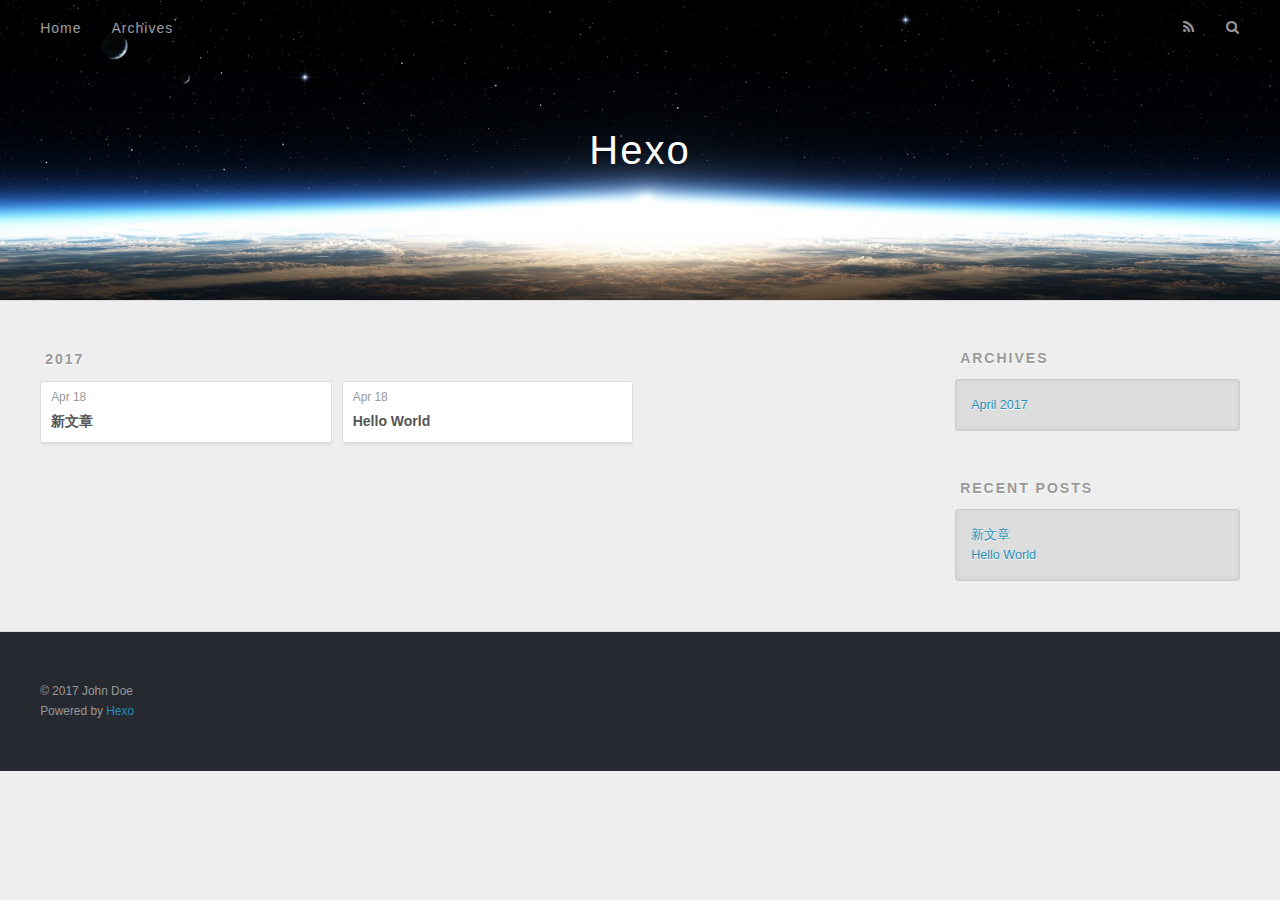
==== archives/index.html @ 1dd382dd "Site updated: 2017-04-18 15:54:52" ====
<!DOCTYPE html>
<html>
<head>
  <meta charset="utf-8">
  
  <title>Archives | Hexo</title>
  <meta name="viewport" content="width=device-width, initial-scale=1, maximum-scale=1">
  <meta property="og:type" content="website">
<meta property="og:title" content="Hexo">
<meta property="og:url" content="http://yoursite.com/archives/index.html">
<meta property="og:site_name" content="Hexo">
<meta name="twitter:card" content="summary">
<meta name="twitter:title" content="Hexo">
  
    <link rel="alternate" href="/atom.xml" title="Hexo" type="application/atom+xml">
  
  
    <link rel="icon" href="/favicon.png">
  
  
    <link href="//fonts.googleapis.com/css?family=Source+Code+Pro" rel="stylesheet" type="text/css">
  
  <link rel="stylesheet" href="/css/style.css">
  

</head>

<body>
  <div id="container">
    <div id="wrap">
      <header id="header">
  <div id="banner"></div>
  <div id="header-outer" class="outer">
    <div id="header-title" class="inner">
      <h1 id="logo-wrap">
        <a href="/" id="logo">Hexo</a>
      </h1>
      
    </div>
    <div id="header-inner" class="inner">
      <nav id="main-nav">
        <a id="main-nav-toggle" class="nav-icon"></a>
        
          <a class="main-nav-link" href="/">Home</a>
        
          <a class="main-nav-link" href="/archives">Archives</a>
        
      </nav>
      <nav id="sub-nav">
        
          <a id="nav-rss-link" class="nav-icon" href="/atom.xml" title="RSS Feed"></a>
        
        <a id="nav-search-btn" class="nav-icon" title="Search"></a>
      </nav>
      <div id="search-form-wrap">
        <form action="//google.com/search" method="get" accept-charset="UTF-8" class="search-form"><input type="search" name="q" class="search-form-input" placeholder="Search"><button type="submit" class="search-form-submit">&#xF002;</button><input type="hidden" name="sitesearch" value="http://yoursite.com"></form>
      </div>
    </div>
  </div>
</header>
      <div class="outer">
        <section id="main">
  
  
    
    
      
      
      <section class="archives-wrap">
        <div class="archive-year-wrap">
          <a href="/archives/2017" class="archive-year">2017</a>
        </div>
        <div class="archives">
    
    <article class="archive-article archive-type-post">
  <div class="archive-article-inner">
    <header class="archive-article-header">
      <a href="/2017/04/18/新文章/" class="archive-article-date">
  <time datetime="2017-04-18T07:47:35.000Z" itemprop="datePublished">Apr 18</time>
</a>
      
  
    <h1 itemprop="name">
      <a class="archive-article-title" href="/2017/04/18/新文章/">新文章</a>
    </h1>
  

    </header>
  </div>
</article>
  
    
    
    <article class="archive-article archive-type-post">
  <div class="archive-article-inner">
    <header class="archive-article-header">
      <a href="/2017/04/18/hello-world/" class="archive-article-date">
  <time datetime="2017-04-18T05:45:03.000Z" itemprop="datePublished">Apr 18</time>
</a>
      
  
    <h1 itemprop="name">
      <a class="archive-article-title" href="/2017/04/18/hello-world/">Hello World</a>
    </h1>
  

    </header>
  </div>
</article>
  
  
    </div></section>
  

</section>
        
          <aside id="sidebar">
  
    

  
    

  
    
  
    
  <div class="widget-wrap">
    <h3 class="widget-title">Archives</h3>
    <div class="widget">
      <ul class="archive-list"><li class="archive-list-item"><a class="archive-list-link" href="/archives/2017/04/">April 2017</a></li></ul>
    </div>
  </div>


  
    
  <div class="widget-wrap">
    <h3 class="widget-title">Recent Posts</h3>
    <div class="widget">
      <ul>
        
          <li>
            <a href="/2017/04/18/新文章/">新文章</a>
          </li>
        
          <li>
            <a href="/2017/04/18/hello-world/">Hello World</a>
          </li>
        
      </ul>
    </div>
  </div>

  
</aside>
        
      </div>
      <footer id="footer">
  
  <div class="outer">
    <div id="footer-info" class="inner">
      &copy; 2017 John Doe<br>
      Powered by <a href="http://hexo.io/" target="_blank">Hexo</a>
    </div>
  </div>
</footer>
    </div>
    <nav id="mobile-nav">
  
    <a href="/" class="mobile-nav-link">Home</a>
  
    <a href="/archives" class="mobile-nav-link">Archives</a>
  
</nav>
    

<script src="//ajax.googleapis.com/ajax/libs/jquery/2.0.3/jquery.min.js"></script>


  <link rel="stylesheet" href="/fancybox/jquery.fancybox.css">
  <script src="/fancybox/jquery.fancybox.pack.js"></script>


<script src="/js/script.js"></script>

  </div>
</body>
</html>
---- css/style.css ----
body {
  width: 100%;
}
body:before,
body:after {
  content: "";
  display: table;
}
body:after {
  clear: both;
}
html,
body,
div,
span,
applet,
object,
iframe,
h1,
h2,
h3,
h4,
h5,
h6,
p,
blockquote,
pre,
a,
abbr,
acronym,
address,
big,
cite,
code,
del,
dfn,
em,
img,
ins,
kbd,
q,
s,
samp,
small,
strike,
strong,
sub,
sup,
tt,
var,
dl,
dt,
dd,
ol,
ul,
li,
fieldset,
form,
label,
legend,
table,
caption,
tbody,
tfoot,
thead,
tr,
th,
td {
  margin: 0;
  padding: 0;
  border: 0;
  outline: 0;
  font-weight: inherit;
  font-style: inherit;
  font-family: inherit;
  font-size: 100%;
  vertical-align: baseline;
}
body {
  line-height: 1;
  color: #000;
  background: #fff;
}
ol,
ul {
  list-style: none;
}
table {
  border-collapse: separate;
  border-spacing: 0;
  vertical-align: middle;
}
caption,
th,
td {
  text-align: left;
  font-weight: normal;
  vertical-align: middle;
}
a img {
  border: none;
}
input,
button {
  margin: 0;
  padding: 0;
}
input::-moz-focus-inner,
button::-moz-focus-inner {
  border: 0;
  padding: 0;
}
@font-face {
  font-family: FontAwesome;
  font-style: normal;
  font-weight: normal;
  src: url("fonts/fontawesome-webfont.eot?v=#4.0.3");
  src: url("fonts/fontawesome-webfont.eot?#iefix&v=#4.0.3") format("embedded-opentype"), url("fonts/fontawesome-webfont.woff?v=#4.0.3") format("woff"), url("fonts/fontawesome-webfont.ttf?v=#4.0.3") format("truetype"), url("fonts/fontawesome-webfont.svg#fontawesomeregular?v=#4.0.3") format("svg");
}
html,
body,
#container {
  height: 100%;
}
body {
  background: #eee;
  font: 14px "Helvetica Neue", Helvetica, Arial, sans-serif;
  -webkit-text-size-adjust: 100%;
}
.outer {
  max-width: 1220px;
  margin: 0 auto;
  padding: 0 20px;
}
.outer:before,
.outer:after {
  content: "";
  display: table;
}
.outer:after {
  clear: both;
}
.inner {
  display: inline;
  float: left;
  width: 98.33333333333333%;
  margin: 0 0.833333333333333%;
}
.left,
.alignleft {
  float: left;
}
.right,
.alignright {
  float: right;
}
.clear {
  clear: both;
}
#container {
  position: relative;
}
.mobile-nav-on {
  overflow: hidden;
}
#wrap {
  height: 100%;
  width: 100%;
  position: absolute;
  top: 0;
  left: 0;
  -webkit-transition: 0.2s ease-out;
  -moz-transition: 0.2s ease-out;
  -ms-transition: 0.2s ease-out;
  transition: 0.2s ease-out;
  z-index: 1;
  background: #eee;
}
.mobile-nav-on #wrap {
  left: 280px;
}
@media screen and (min-width: 768px) {
  #main {
    display: inline;
    float: left;
    width: 73.33333333333333%;
    margin: 0 0.833333333333333%;
  }
}
.article-date,
.article-category-link,
.archive-year,
.widget-title {
  text-decoration: none;
  text-transform: uppercase;
  letter-spacing: 2px;
  color: #999;
  margin-bottom: 1em;
  margin-left: 5px;
  line-height: 1em;
  text-shadow: 0 1px #fff;
  font-weight: bold;
}
.article-inner,
.archive-article-inner {
  background: #fff;
  -webkit-box-shadow: 1px 2px 3px #ddd;
  box-shadow: 1px 2px 3px #ddd;
  border: 1px solid #ddd;
  border-radius: 3px;
}
.article-entry h1,
.widget h1 {
  font-size: 2em;
}
.article-entry h2,
.widget h2 {
  font-size: 1.5em;
}
.article-entry h3,
.widget h3 {
  font-size: 1.3em;
}
.article-entry h4,
.widget h4 {
  font-size: 1.2em;
}
.article-entry h5,
.widget h5 {
  font-size: 1em;
}
.article-entry h6,
.widget h6 {
  font-size: 1em;
  color: #999;
}
.article-entry hr,
.widget hr {
  border: 1px dashed #ddd;
}
.article-entry strong,
.widget strong {
  font-weight: bold;
}
.article-entry em,
.widget em,
.article-entry cite,
.widget cite {
  font-style: italic;
}
.article-entry sup,
.widget sup,
.article-entry sub,
.widget sub {
  font-size: 0.75em;
  line-height: 0;
  position: relative;
  vertical-align: baseline;
}
.article-entry sup,
.widget sup {
  top: -0.5em;
}
.article-entry sub,
.widget sub {
  bottom: -0.2em;
}
.article-entry small,
.widget small {
  font-size: 0.85em;
}
.article-entry acronym,
.widget acronym,
.article-entry abbr,
.widget abbr {
  border-bottom: 1px dotted;
}
.article-entry ul,
.widget ul,
.article-entry ol,
.widget ol,
.article-entry dl,
.widget dl {
  margin: 0 20px;
  line-height: 1.6em;
}
.article-entry ul ul,
.widget ul ul,
.article-entry ol ul,
.widget ol ul,
.article-entry ul ol,
.widget ul ol,
.article-entry ol ol,
.widget ol ol {
  margin-top: 0;
  margin-bottom: 0;
}
.article-entry ul,
.widget ul {
  list-style: disc;
}
.article-entry ol,
.widget ol {
  list-style: decimal;
}
.article-entry dt,
.widget dt {
  font-weight: bold;
}
#header {
  height: 300px;
  position: relative;
  border-bottom: 1px solid #ddd;
}
#header:before,
#header:after {
  content: "";
  position: absolute;
  left: 0;
  right: 0;
  height: 40px;
}
#header:before {
  top: 0;
  background: -webkit-linear-gradient(rgba(0,0,0,0.2), transparent);
  background: -moz-linear-gradient(rgba(0,0,0,0.2), transparent);
  background: -ms-linear-gradient(rgba(0,0,0,0.2), transparent);
  background: linear-gradient(rgba(0,0,0,0.2), transparent);
}
#header:after {
  bottom: 0;
  background: -webkit-linear-gradient(transparent, rgba(0,0,0,0.2));
  background: -moz-linear-gradient(transparent, rgba(0,0,0,0.2));
  background: -ms-linear-gradient(transparent, rgba(0,0,0,0.2));
  background: linear-gradient(transparent, rgba(0,0,0,0.2));
}
#header-outer {
  height: 100%;
  position: relative;
}
#header-inner {
  position: relative;
  overflow: hidden;
}
#banner {
  position: absolute;
  top: 0;
  left: 0;
  width: 100%;
  height: 100%;
  background: url("images/banner.jpg") center #000;
  -webkit-background-size: cover;
  -moz-background-size: cover;
  background-size: cover;
  z-index: -1;
}
#header-title {
  text-align: center;
  height: 40px;
  position: absolute;
  top: 50%;
  left: 0;
  margin-top: -20px;
}
#logo,
#subtitle {
  text-decoration: none;
  color: #fff;
  font-weight: 300;
  text-shadow: 0 1px 4px rgba(0,0,0,0.3);
}
#logo {
  font-size: 40px;
  line-height: 40px;
  letter-spacing: 2px;
}
#subtitle {
  font-size: 16px;
  line-height: 16px;
  letter-spacing: 1px;
}
#subtitle-wrap {
  margin-top: 16px;
}
#main-nav {
  float: left;
  margin-left: -15px;
}
.nav-icon,
.main-nav-link {
  float: left;
  color: #fff;
  opacity: 0.6;
  text-decoration: none;
  text-shadow: 0 1px rgba(0,0,0,0.2);
  -webkit-transition: opacity 0.2s;
  -moz-transition: opacity 0.2s;
  -ms-transition: opacity 0.2s;
  transition: opacity 0.2s;
  display: block;
  padding: 20px 15px;
}
.nav-icon:hover,
.main-nav-link:hover {
  opacity: 1;
}
.nav-icon {
  font-family: FontAwesome;
  text-align: center;
  font-size: 14px;
  width: 14px;
  height: 14px;
  padding: 20px 15px;
  position: relative;
  cursor: pointer;
}
.main-nav-link {
  font-weight: 300;
  letter-spacing: 1px;
}
@media screen and (max-width: 479px) {
  .main-nav-link {
    display: none;
  }
}
#main-nav-toggle {
  display: none;
}
#main-nav-toggle:before {
  content: "\f0c9";
}
@media screen and (max-width: 479px) {
  #main-nav-toggle {
    display: block;
  }
}
#sub-nav {
  float: right;
  margin-right: -15px;
}
#nav-rss-link:before {
  content: "\f09e";
}
#nav-search-btn:before {
  content: "\f002";
}
#search-form-wrap {
  position: absolute;
  top: 15px;
  width: 150px;
  height: 30px;
  right: -150px;
  opacity: 0;
  -webkit-transition: 0.2s ease-out;
  -moz-transition: 0.2s ease-out;
  -ms-transition: 0.2s ease-out;
  transition: 0.2s ease-out;
}
#search-form-wrap.on {
  opacity: 1;
  right: 0;
}
@media screen and (max-width: 479px) {
  #search-form-wrap {
    width: 100%;
    right: -100%;
  }
}
.search-form {
  position: absolute;
  top: 0;
  left: 0;
  right: 0;
  background: #fff;
  padding: 5px 15px;
  border-radius: 15px;
  -webkit-box-shadow: 0 0 10px rgba(0,0,0,0.3);
  box-shadow: 0 0 10px rgba(0,0,0,0.3);
}
.search-form-input {
  border: none;
  background: none;
  color: #555;
  width: 100%;
  font: 13px "Helvetica Neue", Helvetica, Arial, sans-serif;
  outline: none;
}
.search-form-input::-webkit-search-results-decoration,
.search-form-input::-webkit-search-cancel-button {
  -webkit-appearance: none;
}
.search-form-submit {
  position: absolute;
  top: 50%;
  right: 10px;
  margin-top: -7px;
  font: 13px FontAwesome;
  border: none;
  background: none;
  color: #bbb;
  cursor: pointer;
}
.search-form-submit:hover,
.search-form-submit:focus {
  color: #777;
}
.article {
  margin: 50px 0;
}
.article-inner {
  overflow: hidden;
}
.article-meta:before,
.article-meta:after {
  content: "";
  display: table;
}
.article-meta:after {
  clear: both;
}
.article-date {
  float: left;
}
.article-category {
  float: left;
  line-height: 1em;
  color: #ccc;
  text-shadow: 0 1px #fff;
  margin-left: 8px;
}
.article-category:before {
  content: "\2022";
}
.article-category-link {
  margin: 0 12px 1em;
}
.article-header {
  padding: 20px 20px 0;
}
.article-title {
  text-decoration: none;
  font-size: 2em;
  font-weight: bold;
  color: #555;
  line-height: 1.1em;
  -webkit-transition: color 0.2s;
  -moz-transition: color 0.2s;
  -ms-transition: color 0.2s;
  transition: color 0.2s;
}
a.article-title:hover {
  color: #258fb8;
}
.article-entry {
  color: #555;
  padding: 0 20px;
}
.article-entry:before,
.article-entry:after {
  content: "";
  display: table;
}
.article-entry:after {
  clear: both;
}
.article-entry p,
.article-entry table {
  line-height: 1.6em;
  margin: 1.6em 0;
}
.article-entry h1,
.article-entry h2,
.article-entry h3,
.article-entry h4,
.article-entry h5,
.article-entry h6 {
  font-weight: bold;
}
.article-entry h1,
.article-entry h2,
.article-entry h3,
.article-entry h4,
.article-entry h5,
.article-entry h6 {
  line-height: 1.1em;
  margin: 1.1em 0;
}
.article-entry a {
  color: #258fb8;
  text-decoration: none;
}
.article-entry a:hover {
  text-decoration: underline;
}
.article-entry ul,
.article-entry ol,
.article-entry dl {
  margin-top: 1.6em;
  margin-bottom: 1.6em;
}
.article-entry img,
.article-entry video {
  max-width: 100%;
  height: auto;
  display: block;
  margin: auto;
}
.article-entry iframe {
  border: none;
}
.article-entry table {
  width: 100%;
  border-collapse: collapse;
  border-spacing: 0;
}
.article-entry th {
  font-weight: bold;
  border-bottom: 3px solid #ddd;
  padding-bottom: 0.5em;
}
.article-entry td {
  border-bottom: 1px solid #ddd;
  padding: 10px 0;
}
.article-entry blockquote {
  font-family: Georgia, "Times New Roman", serif;
  font-size: 1.4em;
  margin: 1.6em 20px;
  text-align: center;
}
.article-entry blockquote footer {
  font-size: 14px;
  margin: 1.6em 0;
  font-family: "Helvetica Neue", Helvetica, Arial, sans-serif;
}
.article-entry blockquote footer cite:before {
  content: "—";
  padding: 0 0.5em;
}
.article-entry .pullquote {
  text-align: left;
  width: 45%;
  margin: 0;
}
.article-entry .pullquote.left {
  margin-left: 0.5em;
  margin-right: 1em;
}
.article-entry .pullquote.right {
  margin-right: 0.5em;
  margin-left: 1em;
}
.article-entry .caption {
  color: #999;
  display: block;
  font-size: 0.9em;
  margin-top: 0.5em;
  position: relative;
  text-align: center;
}
.article-entry .video-container {
  position: relative;
  padding-top: 56.25%;
  height: 0;
  overflow: hidden;
}
.article-entry .video-container iframe,
.article-entry .video-container object,
.article-entry .video-container embed {
  position: absolute;
  top: 0;
  left: 0;
  width: 100%;
  height: 100%;
  margin-top: 0;
}
.article-more-link a {
  display: inline-block;
  line-height: 1em;
  padding: 6px 15px;
  border-radius: 15px;
  background: #eee;
  color: #999;
  text-shadow: 0 1px #fff;
  text-decoration: none;
}
.article-more-link a:hover {
  background: #258fb8;
  color: #fff;
  text-decoration: none;
  text-shadow: 0 1px #1e7293;
}
.article-footer {
  font-size: 0.85em;
  line-height: 1.6em;
  border-top: 1px solid #ddd;
  padding-top: 1.6em;
  margin: 0 20px 20px;
}
.article-footer:before,
.article-footer:after {
  content: "";
  display: table;
}
.article-footer:after {
  clear: both;
}
.article-footer a {
  color: #999;
  text-decoration: none;
}
.article-footer a:hover {
  color: #555;
}
.article-tag-list-item {
  float: left;
  margin-right: 10px;
}
.article-tag-list-link:before {
  content: "#";
}
.article-comment-link {
  float: right;
}
.article-comment-link:before {
  content: "\f075";
  font-family: FontAwesome;
  padding-right: 8px;
}
.article-share-link {
  cursor: pointer;
  float: right;
  margin-left: 20px;
}
.article-share-link:before {
  content: "\f064";
  font-family: FontAwesome;
  padding-right: 6px;
}
#article-nav {
  position: relative;
}
#article-nav:before,
#article-nav:after {
  content: "";
  display: table;
}
#article-nav:after {
  clear: both;
}
@media screen and (min-width: 768px) {
  #article-nav {
    margin: 50px 0;
  }
  #article-nav:before {
    width: 8px;
    height: 8px;
    position: absolute;
    top: 50%;
    left: 50%;
    margin-top: -4px;
    margin-left: -4px;
    content: "";
    border-radius: 50%;
    background: #ddd;
    -webkit-box-shadow: 0 1px 2px #fff;
    box-shadow: 0 1px 2px #fff;
  }
}
.article-nav-link-wrap {
  text-decoration: none;
  text-shadow: 0 1px #fff;
  color: #999;
  -webkit-box-sizing: border-box;
  -moz-box-sizing: border-box;
  box-sizing: border-box;
  margin-top: 50px;
  text-align: center;
  display: block;
}
.article-nav-link-wrap:hover {
  color: #555;
}
@media screen and (min-width: 768px) {
  .article-nav-link-wrap {
    width: 50%;
    margin-top: 0;
  }
}
@media screen and (min-width: 768px) {
  #article-nav-newer {
    float: left;
    text-align: right;
    padding-right: 20px;
  }
}
@media screen and (min-width: 768px) {
  #article-nav-older {
    float: right;
    text-align: left;
    padding-left: 20px;
  }
}
.article-nav-caption {
  text-transform: uppercase;
  letter-spacing: 2px;
  color: #ddd;
  line-height: 1em;
  font-weight: bold;
}
#article-nav-newer .article-nav-caption {
  margin-right: -2px;
}
.article-nav-title {
  font-size: 0.85em;
  line-height: 1.6em;
  margin-top: 0.5em;
}
.article-share-box {
  position: absolute;
  display: none;
  background: #fff;
  -webkit-box-shadow: 1px 2px 10px rgba(0,0,0,0.2);
  box-shadow: 1px 2px 10px rgba(0,0,0,0.2);
  border-radius: 3px;
  margin-left: -145px;
  overflow: hidden;
  z-index: 1;
}
.article-share-box.on {
  display: block;
}
.article-share-input {
  width: 100%;
  background: none;
  -webkit-box-sizing: border-box;
  -moz-box-sizing: border-box;
  box-sizing: border-box;
  font: 14px "Helvetica Neue", Helvetica, Arial, sans-serif;
  padding: 0 15px;
  color: #555;
  outline: none;
  border: 1px solid #ddd;
  border-radius: 3px 3px 0 0;
  height: 36px;
  line-height: 36px;
}
.article-share-links {
  background: #eee;
}
.article-share-links:before,
.article-share-links:after {
  content: "";
  display: table;
}
.article-share-links:after {
  clear: both;
}
.article-share-twitter,
.article-share-facebook,
.article-share-pinterest,
.article-share-google {
  width: 50px;
  height: 36px;
  display: block;
  float: left;
  position: relative;
  color: #999;
  text-shadow: 0 1px #fff;
}
.article-share-twitter:before,
.article-share-facebook:before,
.article-share-pinterest:before,
.article-share-google:before {
  font-size: 20px;
  font-family: FontAwesome;
  width: 20px;
  height: 20px;
  position: absolute;
  top: 50%;
  left: 50%;
  margin-top: -10px;
  margin-left: -10px;
  text-align: center;
}
.article-share-twitter:hover,
.article-share-facebook:hover,
.article-share-pinterest:hover,
.article-share-google:hover {
  color: #fff;
}
.article-share-twitter:before {
  content: "\f099";
}
.article-share-twitter:hover {
  background: #00aced;
  text-shadow: 0 1px #008abe;
}
.article-share-facebook:before {
  content: "\f09a";
}
.article-share-facebook:hover {
  background: #3b5998;
  text-shadow: 0 1px #2f477a;
}
.article-share-pinterest:before {
  content: "\f0d2";
}
.article-share-pinterest:hover {
  background: #cb2027;
  text-shadow: 0 1px #a21a1f;
}
.article-share-google:before {
  content: "\f0d5";
}
.article-share-google:hover {
  background: #dd4b39;
  text-shadow: 0 1px #be3221;
}
.article-gallery {
  background: #000;
  position: relative;
}
.article-gallery-photos {
  position: relative;
  overflow: hidden;
}
.article-gallery-img {
  display: none;
  max-width: 100%;
}
.article-gallery-img:first-child {
  display: block;
}
.article-gallery-img.loaded {
  position: absolute;
  display: block;
}
.article-gallery-img img {
  display: block;
  max-width: 100%;
  margin: 0 auto;
}
#comments {
  background: #fff;
  -webkit-box-shadow: 1px 2px 3px #ddd;
  box-shadow: 1px 2px 3px #ddd;
  padding: 20px;
  border: 1px solid #ddd;
  border-radius: 3px;
  margin: 50px 0;
}
#comments a {
  color: #258fb8;
}
.archives-wrap {
  margin: 50px 0;
}
.archives:before,
.archives:after {
  content: "";
  display: table;
}
.archives:after {
  clear: both;
}
.archive-year-wrap {
  margin-bottom: 1em;
}
.archives {
  -webkit-column-gap: 10px;
  -moz-column-gap: 10px;
  column-gap: 10px;
}
@media screen and (min-width: 480px) and (max-width: 767px) {
  .archives {
    -webkit-column-count: 2;
    -moz-column-count: 2;
    column-count: 2;
  }
}
@media screen and (min-width: 768px) {
  .archives {
    -webkit-column-count: 3;
    -moz-column-count: 3;
    column-count: 3;
  }
}
.archive-article {
  -webkit-column-break-inside: avoid;
  page-break-inside: avoid;
  overflow: hidden;
  break-inside: avoid-column;
}
.archive-article-inner {
  padding: 10px;
  margin-bottom: 15px;
}
.archive-article-title {
  text-decoration: none;
  font-weight: bold;
  color: #555;
  -webkit-transition: color 0.2s;
  -moz-transition: color 0.2s;
  -ms-transition: color 0.2s;
  transition: color 0.2s;
  line-height: 1.6em;
}
.archive-article-title:hover {
  color: #258fb8;
}
.archive-article-footer {
  margin-top: 1em;
}
.archive-article-date {
  color: #999;
  text-decoration: none;
  font-size: 0.85em;
  line-height: 1em;
  margin-bottom: 0.5em;
  display: block;
}
#page-nav {
  margin: 50px auto;
  background: #fff;
  -webkit-box-shadow: 1px 2px 3px #ddd;
  box-shadow: 1px 2px 3px #ddd;
  border: 1px solid #ddd;
  border-radius: 3px;
  text-align: center;
  color: #999;
  overflow: hidden;
}
#page-nav:before,
#page-nav:after {
  content: "";
  display: table;
}
#page-nav:after {
  clear: both;
}
#page-nav a,
#page-nav span {
  padding: 10px 20px;
  line-height: 1;
  height: 2ex;
}
#page-nav a {
  color: #999;
  text-decoration: none;
}
#page-nav a:hover {
  background: #999;
  color: #fff;
}
#page-nav .prev {
  float: left;
}
#page-nav .next {
  float: right;
}
#page-nav .page-number {
  display: inline-block;
}
@media screen and (max-width: 479px) {
  #page-nav .page-number {
    display: none;
  }
}
#page-nav .current {
  color: #555;
  font-weight: bold;
}
#page-nav .space {
  color: #ddd;
}
#footer {
  background: #262a30;
  padding: 50px 0;
  border-top: 1px solid #ddd;
  color: #999;
}
#footer a {
  color: #258fb8;
  text-decoration: none;
}
#footer a:hover {
  text-decoration: underline;
}
#footer-info {
  line-height: 1.6em;
  font-size: 0.85em;
}
.article-entry pre,
.article-entry .highlight {
  background: #2d2d2d;
  margin: 0 -20px;
  padding: 15px 20px;
  border-style: solid;
  border-color: #ddd;
  border-width: 1px 0;
  overflow: auto;
  color: #ccc;
  line-height: 22.400000000000002px;
}
.article-entry .highlight .gutter pre,
.article-entry .gist .gist-file .gist-data .line-numbers {
  color: #666;
  font-size: 0.85em;
}
.article-entry pre,
.article-entry code {
  font-family: "Source Code Pro", Consolas, Monaco, Menlo, Consolas, monospace;
}
.article-entry code {
  background: #eee;
  text-shadow: 0 1px #fff;
  padding: 0 0.3em;
}
.article-entry pre code {
  background: none;
  text-shadow: none;
  padding: 0;
}
.article-entry .highlight pre {
  border: none;
  margin: 0;
  padding: 0;
}
.article-entry .highlight table {
  margin: 0;
  width: auto;
}
.article-entry .highlight td {
  border: none;
  padding: 0;
}
.article-entry .highlight figcaption {
  font-size: 0.85em;
  color: #999;
  line-height: 1em;
  margin-bottom: 1em;
}
.article-entry .highlight figcaption:before,
.article-entry .highlight figcaption:after {
  content: "";
  display: table;
}
.article-entry .highlight figcaption:after {
  clear: both;
}
.article-entry .highlight figcaption a {
  float: right;
}
.article-entry .highlight .gutter pre {
  text-align: right;
  padding-right: 20px;
}
.article-entry .highlight .line {
  height: 22.400000000000002px;
}
.article-entry .highlight .line.marked {
  background: #515151;
}
.article-entry .gist {
  margin: 0 -20px;
  border-style: solid;
  border-color: #ddd;
  border-width: 1px 0;
  background: #2d2d2d;
  padding: 15px 20px 15px 0;
}
.article-entry .gist .gist-file {
  border: none;
  font-family: "Source Code Pro", Consolas, Monaco, Menlo, Consolas, monospace;
  margin: 0;
}
.article-entry .gist .gist-file .gist-data {
  background: none;
  border: none;
}
.article-entry .gist .gist-file .gist-data .line-numbers {
  background: none;
  border: none;
  padding: 0 20px 0 0;
}
.article-entry .gist .gist-file .gist-data .line-data {
  padding: 0 !important;
}
.article-entry .gist .gist-file .highlight {
  margin: 0;
  padding: 0;
  border: none;
}
.article-entry .gist .gist-file .gist-meta {
  background: #2d2d2d;
  color: #999;
  font: 0.85em "Helvetica Neue", Helvetica, Arial, sans-serif;
  text-shadow: 0 0;
  padding: 0;
  margin-top: 1em;
  margin-left: 20px;
}
.article-entry .gist .gist-file .gist-meta a {
  color: #258fb8;
  font-weight: normal;
}
.article-entry .gist .gist-file .gist-meta a:hover {
  text-decoration: underline;
}
pre .comment,
pre .title {
  color: #999;
}
pre .variable,
pre .attribute,
pre .tag,
pre .regexp,
pre .ruby .constant,
pre .xml .tag .title,
pre .xml .pi,
pre .xml .doctype,
pre .html .doctype,
pre .css .id,
pre .css .class,
pre .css .pseudo {
  color: #f2777a;
}
pre .number,
pre .preprocessor,
pre .built_in,
pre .literal,
pre .params,
pre .constant {
  color: #f99157;
}
pre .class,
pre .ruby .class .title,
pre .css .rules .attribute {
  color: #9c9;
}
pre .string,
pre .value,
pre .inheritance,
pre .header,
pre .ruby .symbol,
pre .xml .cdata {
  color: #9c9;
}
pre .css .hexcolor {
  color: #6cc;
}
pre .function,
pre .python .decorator,
pre .python .title,
pre .ruby .function .title,
pre .ruby .title .keyword,
pre .perl .sub,
pre .javascript .title,
pre .coffeescript .title {
  color: #69c;
}
pre .keyword,
pre .javascript .function {
  color: #c9c;
}
@media screen and (max-width: 479px) {
  #mobile-nav {
    position: absolute;
    top: 0;
    left: 0;
    width: 280px;
    height: 100%;
    background: #191919;
    border-right: 1px solid #fff;
  }
}
@media screen and (max-width: 479px) {
  .mobile-nav-link {
    display: block;
    color: #999;
    text-decoration: none;
    padding: 15px 20px;
    font-weight: bold;
  }
  .mobile-nav-link:hover {
    color: #fff;
  }
}
@media screen and (min-width: 768px) {
  #sidebar {
    display: inline;
    float: left;
    width: 23.333333333333332%;
    margin: 0 0.833333333333333%;
  }
}
.widget-wrap {
  margin: 50px 0;
}
.widget {
  color: #777;
  text-shadow: 0 1px #fff;
  background: #ddd;
  -webkit-box-shadow: 0 -1px 4px #ccc inset;
  box-shadow: 0 -1px 4px #ccc inset;
  border: 1px solid #ccc;
  padding: 15px;
  border-radius: 3px;
}
.widget a {
  color: #258fb8;
  text-decoration: none;
}
.widget a:hover {
  text-decoration: underline;
}
.widget ul ul,
.widget ol ul,
.widget dl ul,
.widget ul ol,
.widget ol ol,
.widget dl ol,
.widget ul dl,
.widget ol dl,
.widget dl dl {
  margin-left: 15px;
  list-style: disc;
}
.widget {
  line-height: 1.6em;
  word-wrap: break-word;
  font-size: 0.9em;
}
.widget ul,
.widget ol {
  list-style: none;
  margin: 0;
}
.widget ul ul,
.widget ol ul,
.widget ul ol,
.widget ol ol {
  margin: 0 20px;
}
.widget ul ul,
.widget ol ul {
  list-style: disc;
}
.widget ul ol,
.widget ol ol {
  list-style: decimal;
}
.category-list-count,
.tag-list-count,
.archive-list-count {
  padding-left: 5px;
  color: #999;
  font-size: 0.85em;
}
.category-list-count:before,
.tag-list-count:before,
.archive-list-count:before {
  content: "(";
}
.category-list-count:after,
.tag-list-count:after,
.archive-list-count:after {
  content: ")";
}
.tagcloud a {
  margin-right: 5px;
  display: inline-block;
}
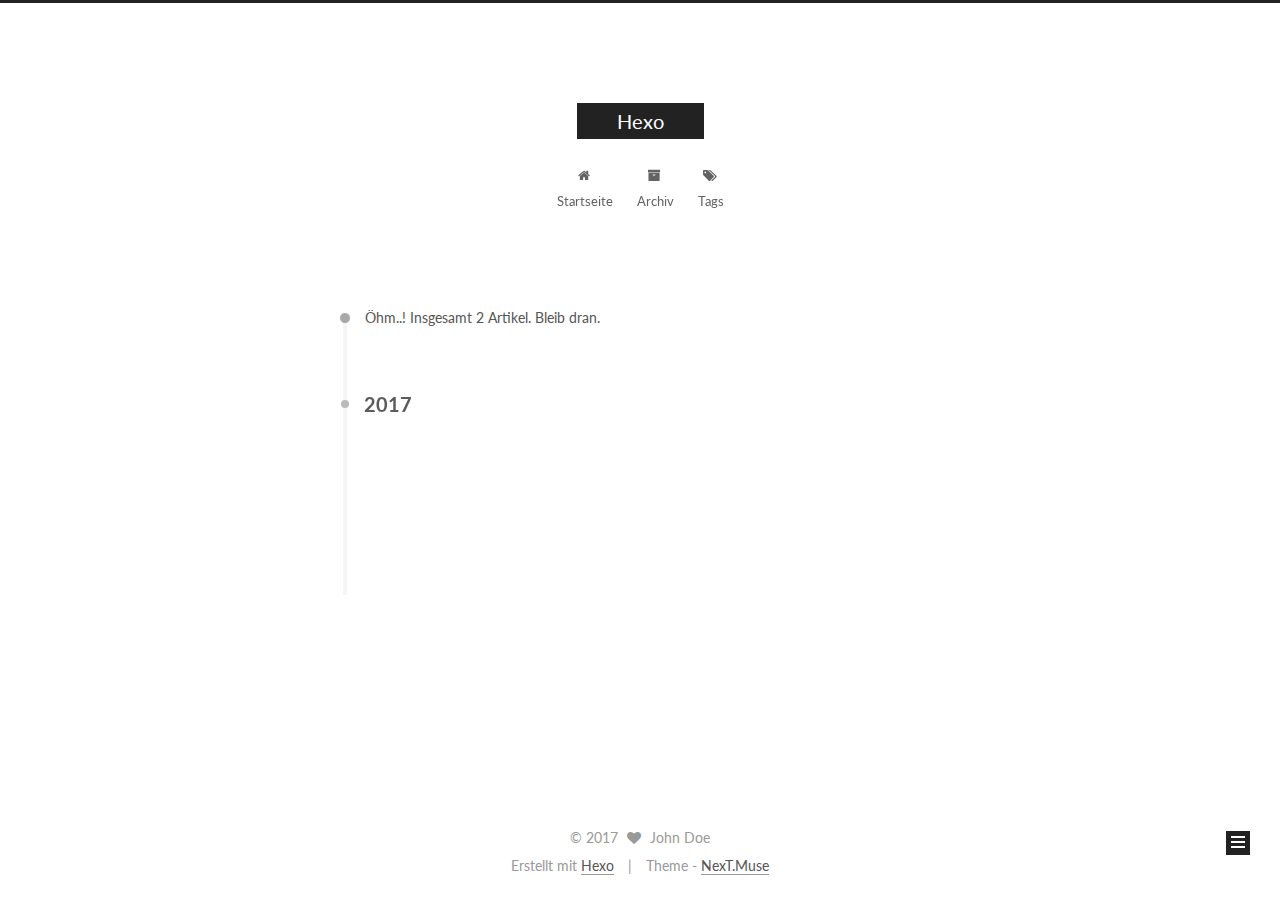
==== commit 6fa5fb8a: "Site updated: 2017-04-18 16:05:25" ====
--- a/archives/index.html
+++ b/archives/index.html
@@ -1,189 +1,579 @@
-<!DOCTYPE html>
-<html>
+<!doctype html>
+
+
+
+  
+
+
+<html class="theme-next muse use-motion" lang="">
 <head>
-  <meta charset="utf-8">
-  
-  <title>Archives | Hexo</title>
-  <meta name="viewport" content="width=device-width, initial-scale=1, maximum-scale=1">
-  <meta property="og:type" content="website">
+  <meta charset="UTF-8"/>
+<meta http-equiv="X-UA-Compatible" content="IE=edge" />
+<meta name="viewport" content="width=device-width, initial-scale=1, maximum-scale=1"/>
+
+
+
+<meta http-equiv="Cache-Control" content="no-transform" />
+<meta http-equiv="Cache-Control" content="no-siteapp" />
+
+
+
+
+
+
+
+
+
+
+
+
+
+
+
+  
+  
+  <link href="/lib/fancybox/source/jquery.fancybox.css?v=2.1.5" rel="stylesheet" type="text/css" />
+
+
+
+
+  
+  
+  
+  
+
+  
+    
+    
+  
+
+  
+
+  
+
+  
+
+  
+
+  
+    
+    
+    <link href="//fonts.googleapis.com/css?family=Lato:300,300italic,400,400italic,700,700italic&subset=latin,latin-ext" rel="stylesheet" type="text/css">
+  
+
+
+
+
+
+
+<link href="/lib/font-awesome/css/font-awesome.min.css?v=4.6.2" rel="stylesheet" type="text/css" />
+
+<link href="/css/main.css?v=5.1.0" rel="stylesheet" type="text/css" />
+
+
+  <meta name="keywords" content="Hexo, NexT" />
+
+
+
+
+
+
+
+
+  <link rel="shortcut icon" type="image/x-icon" href="/favicon.ico?v=5.1.0" />
+
+
+
+
+
+
+<meta property="og:type" content="website">
 <meta property="og:title" content="Hexo">
 <meta property="og:url" content="http://yoursite.com/archives/index.html">
 <meta property="og:site_name" content="Hexo">
 <meta name="twitter:card" content="summary">
 <meta name="twitter:title" content="Hexo">
-  
-    <link rel="alternate" href="/atom.xml" title="Hexo" type="application/atom+xml">
-  
-  
-    <link rel="icon" href="/favicon.png">
-  
-  
-    <link href="//fonts.googleapis.com/css?family=Source+Code+Pro" rel="stylesheet" type="text/css">
-  
-  <link rel="stylesheet" href="/css/style.css">
-  
-
+
+
+
+<script type="text/javascript" id="hexo.configurations">
+  var NexT = window.NexT || {};
+  var CONFIG = {
+    root: '/',
+    scheme: 'Muse',
+    sidebar: {"position":"left","display":"post","offset":12,"offset_float":0,"b2t":false,"scrollpercent":false},
+    fancybox: true,
+    motion: true,
+    duoshuo: {
+      userId: '0',
+      author: 'Author'
+    },
+    algolia: {
+      applicationID: '',
+      apiKey: '',
+      indexName: '',
+      hits: {"per_page":10},
+      labels: {"input_placeholder":"Search for Posts","hits_empty":"We didn't find any results for the search: ${query}","hits_stats":"${hits} results found in ${time} ms"}
+    }
+  };
+</script>
+
+
+
+  <link rel="canonical" href="http://yoursite.com/archives/"/>
+
+
+
+
+
+  <title> Archiv | Hexo </title>
 </head>
 
-<body>
-  <div id="container">
-    <div id="wrap">
-      <header id="header">
-  <div id="banner"></div>
-  <div id="header-outer" class="outer">
-    <div id="header-title" class="inner">
-      <h1 id="logo-wrap">
-        <a href="/" id="logo">Hexo</a>
+<body itemscope itemtype="http://schema.org/WebPage" lang="">
+
+  
+
+
+
+
+
+
+
+
+
+
+
+
+
+
+  
+  
+    
+  
+
+  <div class="container sidebar-position-left  page-archive  ">
+    <div class="headband"></div>
+
+    <header id="header" class="header" itemscope itemtype="http://schema.org/WPHeader">
+      <div class="header-inner"><div class="site-brand-wrapper">
+  <div class="site-meta ">
+    
+
+    <div class="custom-logo-site-title">
+      <a href="/"  class="brand" rel="start">
+        <span class="logo-line-before"><i></i></span>
+        <span class="site-title">Hexo</span>
+        <span class="logo-line-after"><i></i></span>
+      </a>
+    </div>
+      
+        <p class="site-subtitle"></p>
+      
+  </div>
+
+  <div class="site-nav-toggle">
+    <button>
+      <span class="btn-bar"></span>
+      <span class="btn-bar"></span>
+      <span class="btn-bar"></span>
+    </button>
+  </div>
+</div>
+
+<nav class="site-nav">
+  
+
+  
+    <ul id="menu" class="menu">
+      
+        
+        <li class="menu-item menu-item-home">
+          <a href="/" rel="section">
+            
+              <i class="menu-item-icon fa fa-fw fa-home"></i> <br />
+            
+            Startseite
+          </a>
+        </li>
+      
+        
+        <li class="menu-item menu-item-archives">
+          <a href="/archives" rel="section">
+            
+              <i class="menu-item-icon fa fa-fw fa-archive"></i> <br />
+            
+            Archiv
+          </a>
+        </li>
+      
+        
+        <li class="menu-item menu-item-tags">
+          <a href="/tags" rel="section">
+            
+              <i class="menu-item-icon fa fa-fw fa-tags"></i> <br />
+            
+            Tags
+          </a>
+        </li>
+      
+
+      
+    </ul>
+  
+
+  
+</nav>
+
+
+
+ </div>
+    </header>
+
+    <main id="main" class="main">
+      <div class="main-inner">
+        <div class="content-wrap">
+          <div id="content" class="content">
+            
+
+  <section id="posts" class="posts-collapse">
+    <span class="archive-move-on"></span>
+
+    <span class="archive-page-counter">
+      
+      
+      
+        
+      
+      Öhm..! Insgesamt 2 Artikel. Bleib dran.
+    </span>
+
+    
+
+      
+      
+      
+
+      
+        
+        <div class="collection-title">
+          <h2 class="archive-year motion-element" id="archive-year-2017">2017</h2>
+        </div>
+      
+      
+
+      
+
+  <article class="post post-type-normal" itemscope itemtype="http://schema.org/Article">
+    <header class="post-header">
+
+      <h1 class="post-title">
+        
+            <a class="post-title-link" href="/2017/04/18/新文章/" itemprop="url">
+              
+                <span itemprop="name">新文章</span>
+              
+            </a>
+        
       </h1>
-      
-    </div>
-    <div id="header-inner" class="inner">
-      <nav id="main-nav">
-        <a id="main-nav-toggle" class="nav-icon"></a>
-        
-          <a class="main-nav-link" href="/">Home</a>
-        
-          <a class="main-nav-link" href="/archives">Archives</a>
-        
-      </nav>
-      <nav id="sub-nav">
-        
-          <a id="nav-rss-link" class="nav-icon" href="/atom.xml" title="RSS Feed"></a>
-        
-        <a id="nav-search-btn" class="nav-icon" title="Search"></a>
-      </nav>
-      <div id="search-form-wrap">
-        <form action="//google.com/search" method="get" accept-charset="UTF-8" class="search-form"><input type="search" name="q" class="search-form-input" placeholder="Search"><button type="submit" class="search-form-submit">&#xF002;</button><input type="hidden" name="sitesearch" value="http://yoursite.com"></form>
+
+      <div class="post-meta">
+        <time class="post-time" itemprop="dateCreated"
+              datetime="2017-04-18T15:47:35+08:00"
+              content="2017-04-18" >
+          04-18
+        </time>
       </div>
+
+    </header>
+  </article>
+
+
+
+    
+
+      
+      
+      
+
+      
+      
+
+      
+
+  <article class="post post-type-normal" itemscope itemtype="http://schema.org/Article">
+    <header class="post-header">
+
+      <h1 class="post-title">
+        
+            <a class="post-title-link" href="/2017/04/18/hello-world/" itemprop="url">
+              
+                <span itemprop="name">Hello World</span>
+              
+            </a>
+        
+      </h1>
+
+      <div class="post-meta">
+        <time class="post-time" itemprop="dateCreated"
+              datetime="2017-04-18T13:45:03+08:00"
+              content="2017-04-18" >
+          04-18
+        </time>
+      </div>
+
+    </header>
+  </article>
+
+
+
+    
+
+  </section>
+
+  
+
+
+
+          </div>
+          
+
+
+          
+
+        </div>
+        
+          
+  
+  <div class="sidebar-toggle">
+    <div class="sidebar-toggle-line-wrap">
+      <span class="sidebar-toggle-line sidebar-toggle-line-first"></span>
+      <span class="sidebar-toggle-line sidebar-toggle-line-middle"></span>
+      <span class="sidebar-toggle-line sidebar-toggle-line-last"></span>
     </div>
   </div>
-</header>
-      <div class="outer">
-        <section id="main">
-  
-  
-    
-    
-      
-      
-      <section class="archives-wrap">
-        <div class="archive-year-wrap">
-          <a href="/archives/2017" class="archive-year">2017</a>
+
+  <aside id="sidebar" class="sidebar">
+    <div class="sidebar-inner">
+
+      
+
+      
+
+      <section class="site-overview sidebar-panel sidebar-panel-active">
+        <div class="site-author motion-element" itemprop="author" itemscope itemtype="http://schema.org/Person">
+          <img class="site-author-image" itemprop="image"
+               src="/images/avatar.gif"
+               alt="John Doe" />
+          <p class="site-author-name" itemprop="name">John Doe</p>
+           
+              <p class="site-description motion-element" itemprop="description"></p>
+          
         </div>
-        <div class="archives">
-    
-    <article class="archive-article archive-type-post">
-  <div class="archive-article-inner">
-    <header class="archive-article-header">
-      <a href="/2017/04/18/新文章/" class="archive-article-date">
-  <time datetime="2017-04-18T07:47:35.000Z" itemprop="datePublished">Apr 18</time>
-</a>
-      
-  
-    <h1 itemprop="name">
-      <a class="archive-article-title" href="/2017/04/18/新文章/">新文章</a>
-    </h1>
-  
-
-    </header>
+        <nav class="site-state motion-element">
+
+          
+            <div class="site-state-item site-state-posts">
+              <a href="/archives">
+                <span class="site-state-item-count">2</span>
+                <span class="site-state-item-name">Artikel</span>
+              </a>
+            </div>
+          
+
+          
+
+          
+
+        </nav>
+
+        
+
+        <div class="links-of-author motion-element">
+          
+        </div>
+
+        
+        
+
+        
+        
+
+        
+
+
+      </section>
+
+      
+
+      
+
+    </div>
+  </aside>
+
+
+        
+      </div>
+    </main>
+
+    <footer id="footer" class="footer">
+      <div class="footer-inner">
+        <div class="copyright" >
+  
+  &copy; 
+  <span itemprop="copyrightYear">2017</span>
+  <span class="with-love">
+    <i class="fa fa-heart"></i>
+  </span>
+  <span class="author" itemprop="copyrightHolder">John Doe</span>
+</div>
+
+
+<div class="powered-by">
+  Erstellt mit  <a class="theme-link" href="https://hexo.io">Hexo</a>
+</div>
+
+<div class="theme-info">
+  Theme -
+  <a class="theme-link" href="https://github.com/iissnan/hexo-theme-next">
+    NexT.Muse
+  </a>
+</div>
+
+
+        
+
+        
+      </div>
+    </footer>
+
+    
+      <div class="back-to-top">
+        <i class="fa fa-arrow-up"></i>
+        
+      </div>
+    
+
   </div>
-</article>
-  
-    
-    
-    <article class="archive-article archive-type-post">
-  <div class="archive-article-inner">
-    <header class="archive-article-header">
-      <a href="/2017/04/18/hello-world/" class="archive-article-date">
-  <time datetime="2017-04-18T05:45:03.000Z" itemprop="datePublished">Apr 18</time>
-</a>
-      
-  
-    <h1 itemprop="name">
-      <a class="archive-article-title" href="/2017/04/18/hello-world/">Hello World</a>
-    </h1>
-  
-
-    </header>
-  </div>
-</article>
-  
-  
-    </div></section>
-  
-
-</section>
-        
-          <aside id="sidebar">
-  
-    
-
-  
-    
-
-  
-    
-  
-    
-  <div class="widget-wrap">
-    <h3 class="widget-title">Archives</h3>
-    <div class="widget">
-      <ul class="archive-list"><li class="archive-list-item"><a class="archive-list-link" href="/archives/2017/04/">April 2017</a></li></ul>
-    </div>
-  </div>
-
-
-  
-    
-  <div class="widget-wrap">
-    <h3 class="widget-title">Recent Posts</h3>
-    <div class="widget">
-      <ul>
-        
-          <li>
-            <a href="/2017/04/18/新文章/">新文章</a>
-          </li>
-        
-          <li>
-            <a href="/2017/04/18/hello-world/">Hello World</a>
-          </li>
-        
-      </ul>
-    </div>
-  </div>
-
-  
-</aside>
-        
-      </div>
-      <footer id="footer">
-  
-  <div class="outer">
-    <div id="footer-info" class="inner">
-      &copy; 2017 John Doe<br>
-      Powered by <a href="http://hexo.io/" target="_blank">Hexo</a>
-    </div>
-  </div>
-</footer>
-    </div>
-    <nav id="mobile-nav">
-  
-    <a href="/" class="mobile-nav-link">Home</a>
-  
-    <a href="/archives" class="mobile-nav-link">Archives</a>
-  
-</nav>
-    
-
-<script src="//ajax.googleapis.com/ajax/libs/jquery/2.0.3/jquery.min.js"></script>
-
-
-  <link rel="stylesheet" href="/fancybox/jquery.fancybox.css">
-  <script src="/fancybox/jquery.fancybox.pack.js"></script>
-
-
-<script src="/js/script.js"></script>
-
-  </div>
+
+  
+
+<script type="text/javascript">
+  if (Object.prototype.toString.call(window.Promise) !== '[object Function]') {
+    window.Promise = null;
+  }
+</script>
+
+
+
+
+
+
+
+
+
+  
+
+
+
+
+
+
+
+
+  
+  <script type="text/javascript" src="/lib/jquery/index.js?v=2.1.3"></script>
+
+  
+  <script type="text/javascript" src="/lib/fastclick/lib/fastclick.min.js?v=1.0.6"></script>
+
+  
+  <script type="text/javascript" src="/lib/jquery_lazyload/jquery.lazyload.js?v=1.9.7"></script>
+
+  
+  <script type="text/javascript" src="/lib/velocity/velocity.min.js?v=1.2.1"></script>
+
+  
+  <script type="text/javascript" src="/lib/velocity/velocity.ui.min.js?v=1.2.1"></script>
+
+  
+  <script type="text/javascript" src="/lib/fancybox/source/jquery.fancybox.pack.js?v=2.1.5"></script>
+
+
+  
+
+
+  <script type="text/javascript" src="/js/src/utils.js?v=5.1.0"></script>
+
+  <script type="text/javascript" src="/js/src/motion.js?v=5.1.0"></script>
+
+
+
+  
+  
+
+  
+  
+    <script type="text/javascript" id="motion.page.archive">
+      $('.archive-year').velocity('transition.slideLeftIn');
+    </script>
+  
+
+
+  
+
+
+  <script type="text/javascript" src="/js/src/bootstrap.js?v=5.1.0"></script>
+
+
+
+  
+
+
+  
+
+
+
+
+	
+
+
+
+
+
+  
+
+
+
+
+
+  
+
+
+
+
+
+  
+
+
+
+
+
+
+  
+
+
+
+
+
+  
+
+  
+
+  
+
+  
+
+  
+
 </body>
-</html>+</html>
--- a/css/main.css
+++ b/css/main.css
@@ -0,0 +1,2540 @@
+/* normalize.css v3.0.2 | MIT License | git.io/normalize */
+html {
+  font-family: sans-serif; /* 1 */
+  -ms-text-size-adjust: 100%; /* 2 */
+  -webkit-text-size-adjust: 100%; /* 2 */
+}
+body {
+  margin: 0;
+}
+article,
+aside,
+details,
+figcaption,
+figure,
+footer,
+header,
+hgroup,
+main,
+menu,
+nav,
+section,
+summary {
+  display: block;
+}
+audio,
+canvas,
+progress,
+video {
+  display: inline-block; /* 1 */
+  vertical-align: baseline; /* 2 */
+}
+audio:not([controls]) {
+  display: none;
+  height: 0;
+}
+[hidden],
+template {
+  display: none;
+}
+a {
+  background-color: transparent;
+}
+a:active,
+a:hover {
+  outline: 0;
+}
+abbr[title] {
+  border-bottom: 1px dotted;
+}
+b,
+strong {
+  font-weight: bold;
+}
+dfn {
+  font-style: italic;
+}
+h1 {
+  font-size: 2em;
+  margin: 0.67em 0;
+}
+mark {
+  background: #ff0;
+  color: #000;
+}
+small {
+  font-size: 80%;
+}
+sub,
+sup {
+  font-size: 75%;
+  line-height: 0;
+  position: relative;
+  vertical-align: baseline;
+}
+sup {
+  top: -0.5em;
+}
+sub {
+  bottom: -0.25em;
+}
+img {
+  border: 0;
+}
+svg:not(:root) {
+  overflow: hidden;
+}
+figure {
+  margin: 1em 40px;
+}
+hr {
+  -moz-box-sizing: content-box;
+  box-sizing: content-box;
+  height: 0;
+}
+pre {
+  overflow: auto;
+}
+code,
+kbd,
+pre,
+samp {
+  font-family: monospace, monospace;
+  font-size: 1em;
+}
+button,
+input,
+optgroup,
+select,
+textarea {
+  color: inherit; /* 1 */
+  font: inherit; /* 2 */
+  margin: 0; /* 3 */
+}
+button {
+  overflow: visible;
+}
+button,
+select {
+  text-transform: none;
+}
+button,
+html input[type="button"],
+input[type="reset"],
+input[type="submit"] {
+  -webkit-appearance: button; /* 2 */
+  cursor: pointer; /* 3 */
+}
+button[disabled],
+html input[disabled] {
+  cursor: default;
+}
+button::-moz-focus-inner,
+input::-moz-focus-inner {
+  border: 0;
+  padding: 0;
+}
+input {
+  line-height: normal;
+}
+input[type="checkbox"],
+input[type="radio"] {
+  box-sizing: border-box; /* 1 */
+  padding: 0; /* 2 */
+}
+input[type="number"]::-webkit-inner-spin-button,
+input[type="number"]::-webkit-outer-spin-button {
+  height: auto;
+}
+input[type="search"] {
+  -webkit-appearance: textfield; /* 1 */
+  -moz-box-sizing: content-box;
+  -webkit-box-sizing: content-box; /* 2 */
+  box-sizing: content-box;
+}
+input[type="search"]::-webkit-search-cancel-button,
+input[type="search"]::-webkit-search-decoration {
+  -webkit-appearance: none;
+}
+fieldset {
+  border: 1px solid #c0c0c0;
+  margin: 0 2px;
+  padding: 0.35em 0.625em 0.75em;
+}
+legend {
+  border: 0; /* 1 */
+  padding: 0; /* 2 */
+}
+textarea {
+  overflow: auto;
+}
+optgroup {
+  font-weight: bold;
+}
+table {
+  border-collapse: collapse;
+  border-spacing: 0;
+}
+td,
+th {
+  padding: 0;
+}
+::selection {
+  background: #262a30;
+  color: #fff;
+}
+body {
+  position: relative;
+  font-family: 'Lato', "PingFang SC", "Microsoft YaHei", sans-serif;
+  font-size: 14px;
+  line-height: 2;
+  color: #555;
+  background: #fff;
+}
+@media (max-width: 767px) {
+  body {
+    padding-right: 0 !important;
+  }
+}
+@media (min-width: 768px) and (max-width: 991px) {
+  body {
+    padding-right: 0 !important;
+  }
+}
+@media (min-width: 1600px) {
+  body {
+    font-size: 16px;
+  }
+}
+h1,
+h2,
+h3,
+h4,
+h5,
+h6 {
+  margin: 0;
+  padding: 0;
+  font-weight: bold;
+  line-height: 1.5;
+  font-family: 'Lato', "PingFang SC", "Microsoft YaHei", sans-serif;
+}
+h2,
+h3,
+h4,
+h5,
+h6 {
+  margin: 20px 0 15px;
+}
+h1 {
+  font-size: 22px;
+}
+@media (max-width: 767px) {
+  h1 {
+    font-size: 18px;
+  }
+}
+h2 {
+  font-size: 20px;
+}
+@media (max-width: 767px) {
+  h2 {
+    font-size: 16px;
+  }
+}
+h3 {
+  font-size: 18px;
+}
+@media (max-width: 767px) {
+  h3 {
+    font-size: 14px;
+  }
+}
+h4 {
+  font-size: 16px;
+}
+@media (max-width: 767px) {
+  h4 {
+    font-size: 12px;
+  }
+}
+h5 {
+  font-size: 14px;
+}
+@media (max-width: 767px) {
+  h5 {
+    font-size: 10px;
+  }
+}
+h6 {
+  font-size: 12px;
+}
+@media (max-width: 767px) {
+  h6 {
+    font-size: 8px;
+  }
+}
+p {
+  margin: 0 0 25px 0;
+}
+a {
+  color: #555;
+  text-decoration: none;
+  border-bottom: 1px solid #999;
+  word-wrap: break-word;
+}
+a:hover {
+  color: #222;
+  border-bottom-color: #222;
+}
+blockquote {
+  margin: 0;
+  padding: 0;
+}
+img {
+  display: block;
+  margin: auto;
+  max-width: 100%;
+  height: auto;
+}
+hr {
+  margin: 40px 0;
+  height: 3px;
+  border: none;
+  background-color: #ddd;
+  background-image: repeating-linear-gradient(-45deg, #fff, #fff 4px, transparent 4px, transparent 8px);
+}
+blockquote {
+  padding: 0 15px;
+  color: #666;
+  border-left: 4px solid #ddd;
+}
+blockquote cite::before {
+  content: "-";
+  padding: 0 5px;
+}
+dt {
+  font-weight: 700;
+}
+dd {
+  margin: 0;
+  padding: 0;
+}
+.text-left {
+  text-align: left;
+}
+.text-center {
+  text-align: center;
+}
+.text-right {
+  text-align: right;
+}
+.text-justify {
+  text-align: justify;
+}
+.text-nowrap {
+  white-space: nowrap;
+}
+.text-lowercase {
+  text-transform: lowercase;
+}
+.text-uppercase {
+  text-transform: uppercase;
+}
+.text-capitalize {
+  text-transform: capitalize;
+}
+.center-block {
+  display: block;
+  margin-left: auto;
+  margin-right: auto;
+}
+.clearfix:before,
+.clearfix:after {
+  content: " ";
+  display: table;
+}
+.clearfix:after {
+  clear: both;
+}
+.pullquote {
+  width: 45%;
+}
+.pullquote.left {
+  float: left;
+  margin-left: 5px;
+  margin-right: 10px;
+}
+.pullquote.right {
+  float: right;
+  margin-left: 10px;
+  margin-right: 5px;
+}
+.affix.affix.affix {
+  position: fixed;
+}
+.translation {
+  margin-top: -20px;
+  font-size: 14px;
+  color: #999;
+}
+.scrollbar-measure {
+  width: 100px;
+  height: 100px;
+  overflow: scroll;
+  position: absolute;
+  top: -9999px;
+}
+.use-motion .motion-element {
+  opacity: 0;
+}
+table {
+  margin: 20px 0;
+  width: 100%;
+  border-collapse: collapse;
+  border-spacing: 0;
+  border: 1px solid #ddd;
+  font-size: 14px;
+  table-layout: fixed;
+  word-wrap: break-all;
+}
+table>tbody>tr:nth-of-type(odd) {
+  background-color: #f9f9f9;
+}
+table>tbody>tr:hover {
+  background-color: #f5f5f5;
+}
+caption,
+th,
+td {
+  padding: 8px;
+  text-align: left;
+  vertical-align: middle;
+  font-weight: normal;
+}
+th,
+td {
+  border-bottom: 3px solid #ddd;
+  border-right: 1px solid #eee;
+}
+th {
+  padding-bottom: 10px;
+  font-weight: 700;
+}
+td {
+  border-bottom-width: 1px;
+}
+html,
+body {
+  height: 100%;
+}
+.container {
+  position: relative;
+  min-height: 100%;
+}
+.header-inner {
+  margin: 0 auto;
+  padding: 100px 0 70px;
+  width: 700px;
+}
+@media (min-width: 1600px) {
+  .container .header-inner {
+    width: 900px;
+  }
+}
+.main {
+  padding-bottom: 150px;
+}
+.main-inner {
+  margin: 0 auto;
+  width: 700px;
+}
+@media (min-width: 1600px) {
+  .container .main-inner {
+    width: 900px;
+  }
+}
+.footer {
+  position: absolute;
+  left: 0;
+  bottom: 0;
+  width: 100%;
+  min-height: 50px;
+}
+.footer-inner {
+  box-sizing: border-box;
+  margin: 20px auto;
+  width: 700px;
+}
+@media (min-width: 1600px) {
+  .container .footer-inner {
+    width: 900px;
+  }
+}
+pre,
+.highlight {
+  overflow: auto;
+  margin: 20px 0;
+  padding: 0;
+  font-size: 13px;
+  color: #4d4d4c;
+  background: #f7f7f7;
+  line-height: 1.6;
+}
+pre,
+code {
+  font-family: consolas, Menlo, "PingFang SC", "Microsoft YaHei", monospace;
+}
+code {
+  padding: 2px 4px;
+  word-wrap: break-word;
+  color: #555;
+  background: #eee;
+  border-radius: 3px;
+  font-size: 13px;
+}
+pre code {
+  padding: 0;
+  color: #4d4d4c;
+  background: none;
+  text-shadow: none;
+}
+.highlight {
+  border-radius: 1px;
+}
+.highlight pre {
+  border: none;
+  margin: 0;
+  padding: 10px 0;
+}
+.highlight table {
+  margin: 0;
+  width: auto;
+  border: none;
+}
+.highlight td {
+  border: none;
+  padding: 0;
+}
+.highlight figcaption {
+  font-size: 1em;
+  color: #4d4d4c;
+  line-height: 1em;
+  margin-bottom: 1em;
+}
+.highlight figcaption:before,
+.highlight figcaption:after {
+  content: " ";
+  display: table;
+}
+.highlight figcaption:after {
+  clear: both;
+}
+.highlight figcaption a {
+  float: right;
+  color: #4d4d4c;
+}
+.highlight figcaption a:hover {
+  border-bottom-color: #4d4d4c;
+}
+.highlight .gutter pre {
+  padding-left: 10px;
+  padding-right: 10px;
+  color: #869194;
+  text-align: right;
+  background-color: #eff2f3;
+}
+.highlight .code pre {
+  width: 100%;
+  padding-left: 10px;
+  padding-right: 10px;
+  background-color: #f7f7f7;
+}
+.highlight .line {
+  height: 20px;
+}
+.gutter {
+  -webkit-user-select: none;
+  -moz-user-select: none;
+  -ms-user-select: none;
+  user-select: none;
+}
+.gist table {
+  width: auto;
+}
+.gist table td {
+  border: none;
+}
+pre .deletion {
+  background: #fdd;
+}
+pre .addition {
+  background: #dfd;
+}
+pre .meta {
+  color: #8959a8;
+}
+pre .comment {
+  color: #8e908c;
+}
+pre .variable,
+pre .attribute,
+pre .tag,
+pre .regexp,
+pre .ruby .constant,
+pre .xml .tag .title,
+pre .xml .pi,
+pre .xml .doctype,
+pre .html .doctype,
+pre .css .id,
+pre .css .class,
+pre .css .pseudo {
+  color: #c82829;
+}
+pre .number,
+pre .preprocessor,
+pre .built_in,
+pre .literal,
+pre .params,
+pre .constant,
+pre .command {
+  color: #f5871f;
+}
+pre .ruby .class .title,
+pre .css .rules .attribute,
+pre .string,
+pre .value,
+pre .inheritance,
+pre .header,
+pre .ruby .symbol,
+pre .xml .cdata,
+pre .special,
+pre .number,
+pre .formula {
+  color: #718c00;
+}
+pre .title,
+pre .css .hexcolor {
+  color: #3e999f;
+}
+pre .function,
+pre .python .decorator,
+pre .python .title,
+pre .ruby .function .title,
+pre .ruby .title .keyword,
+pre .perl .sub,
+pre .javascript .title,
+pre .coffeescript .title {
+  color: #4271ae;
+}
+pre .keyword,
+pre .javascript .function {
+  color: #8959a8;
+}
+.full-image.full-image.full-image {
+  border: none;
+  max-width: 100%;
+  width: auto;
+  margin: 20px auto;
+}
+@media (min-width: 992px) {
+  .full-image.full-image.full-image {
+    max-width: none;
+    width: 110%;
+    margin: 25px -5%;
+  }
+}
+.blockquote-center,
+.page-home .post-type-quote blockquote,
+.page-post-detail .post-type-quote blockquote {
+  position: relative;
+  margin: 40px 0;
+  padding: 0;
+  border-left: none;
+  text-align: center;
+}
+.blockquote-center::before,
+.page-home .post-type-quote blockquote::before,
+.page-post-detail .post-type-quote blockquote::before,
+.blockquote-center::after,
+.page-home .post-type-quote blockquote::after,
+.page-post-detail .post-type-quote blockquote::after {
+  position: absolute;
+  content: ' ';
+  display: block;
+  width: 100%;
+  height: 24px;
+  opacity: 0.2;
+  background-repeat: no-repeat;
+  background-position: 0 -6px;
+  background-size: 22px 22px;
+}
+.blockquote-center::before,
+.page-home .post-type-quote blockquote::before,
+.page-post-detail .post-type-quote blockquote::before {
+  top: -20px;
+  background-image: url("../images/quote-l.svg");
+  border-top: 1px solid #ccc;
+}
+.blockquote-center::after,
+.page-home .post-type-quote blockquote::after,
+.page-post-detail .post-type-quote blockquote::after {
+  bottom: -20px;
+  background-image: url("../images/quote-r.svg");
+  border-bottom: 1px solid #ccc;
+  background-position: 100% 8px;
+}
+.blockquote-center p,
+.page-home .post-type-quote blockquote p,
+.page-post-detail .post-type-quote blockquote p,
+.blockquote-center div,
+.page-home .post-type-quote blockquote div,
+.page-post-detail .post-type-quote blockquote div {
+  text-align: center;
+}
+.post .post-body .group-picture img {
+  box-sizing: border-box;
+  padding: 0 3px;
+  border: none;
+}
+.post .group-picture-row {
+  overflow: hidden;
+  margin-top: 6px;
+}
+.post .group-picture-row:first-child {
+  margin-top: 0;
+}
+.post .group-picture-column {
+  float: left;
+}
+.page-post-detail .post-body .group-picture-column {
+  float: none;
+  margin-top: 10px;
+  width: auto !important;
+}
+.page-post-detail .post-body .group-picture-column img {
+  margin: 0 auto;
+}
+.page-archive .group-picture-container {
+  overflow: hidden;
+}
+.page-archive .group-picture-row {
+  float: left;
+}
+.page-archive .group-picture-row:first-child {
+  margin-top: 6px;
+}
+.page-archive .group-picture-column {
+  max-width: 150px;
+  max-height: 150px;
+}
+.note {
+  padding: 20px;
+  margin: 20px 0;
+  border: 1px solid #eee;
+  border-left-width: 5px;
+  border-radius: 3px;
+}
+.note h2,
+.note h3,
+.note h4,
+.note h5,
+.note h6 {
+  margin-top: 0;
+  margin-bottom: 5px;
+}
+.note p:last-child {
+  margin-bottom: 0;
+}
+.note code {
+  border-radius: 3px;
+}
+.note+.note {
+  margin-top: -5px;
+}
+.default {
+  border-left-color: #777;
+}
+.default h2,
+.default h3,
+.default h4,
+.default h5,
+.default h6 {
+  color: #777;
+}
+.primary {
+  border-left-color: #428bca;
+}
+.primary h2,
+.primary h3,
+.primary h4,
+.primary h5,
+.primary h6 {
+  color: #428bca;
+}
+.success {
+  border-left-color: #5cb85c;
+}
+.success h2,
+.success h3,
+.success h4,
+.success h5,
+.success h6 {
+  color: #5cb85c;
+}
+.danger {
+  border-left-color: #d9534f;
+}
+.danger h2,
+.danger h3,
+.danger h4,
+.danger h5,
+.danger h6 {
+  color: #d9534f;
+}
+.warning {
+  border-left-color: #f0ad4e;
+}
+.warning h2,
+.warning h3,
+.warning h4,
+.warning h5,
+.warning h6 {
+  color: #f0ad4e;
+}
+.info {
+  border-left-color: #5bc0de;
+}
+.info h2,
+.info h3,
+.info h4,
+.info h5,
+.info h6 {
+  color: #5bc0de;
+}
+.btn {
+  display: inline-block;
+  padding: 0 20px;
+  font-size: 14px;
+  color: #fff;
+  background: #222;
+  border: 2px solid #222;
+  text-decoration: none;
+  border-radius: 0;
+  transition-property: background-color;
+  transition-duration: 0.2s;
+  transition-timing-function: ease-in-out;
+  transition-delay: 0s;
+}
+.btn:hover,
+.post-button .btn:hover {
+  border-color: #222;
+  color: #222;
+  background: #fff;
+}
+.btn-bar {
+  display: block;
+  width: 22px;
+  height: 2px;
+  background: #555;
+  border-radius: 1px;
+}
+.btn-bar+.btn-bar {
+  margin-top: 4px;
+}
+.pagination {
+  margin: 120px 0 40px;
+  text-align: center;
+  border-top: 1px solid #eee;
+}
+.page-number-basic,
+.pagination .prev,
+.pagination .next,
+.pagination .page-number,
+.pagination .space {
+  display: inline-block;
+  position: relative;
+  top: -1px;
+  margin: 0 10px;
+  padding: 0 10px;
+  line-height: 30px;
+}
+@media (max-width: 767px) {
+  .page-number-basic,
+  .pagination .prev,
+  .pagination .next,
+  .pagination .page-number,
+  .pagination .space {
+    margin: 0 5px;
+  }
+}
+.pagination .prev,
+.pagination .next,
+.pagination .page-number {
+  border-bottom: 0;
+  border-top: 1px solid #eee;
+  transition-property: border-color;
+  transition-duration: 0.2s;
+  transition-timing-function: ease-in-out;
+  transition-delay: 0s;
+}
+.pagination .prev:hover,
+.pagination .next:hover,
+.pagination .page-number:hover {
+  border-top-color: #222;
+}
+.pagination .space {
+  padding: 0;
+  margin: 0;
+}
+.pagination .prev {
+  margin-left: 0;
+}
+.pagination .next {
+  margin-right: 0;
+}
+.pagination .page-number.current {
+  color: #fff;
+  background: #ccc;
+  border-top-color: #ccc;
+}
+@media (max-width: 767px) {
+  .pagination {
+    border-top: none;
+  }
+  .pagination .prev,
+  .pagination .next,
+  .pagination .page-number {
+    margin-bottom: 10px;
+    border-top: 0;
+    border-bottom: 1px solid #eee;
+  }
+  .pagination .prev:hover,
+  .pagination .next:hover,
+  .pagination .page-number:hover {
+    border-bottom-color: #222;
+  }
+}
+.comments {
+  margin: 60px 20px 0;
+}
+.tag-cloud {
+  text-align: center;
+}
+.tag-cloud a {
+  display: inline-block;
+  margin: 10px;
+}
+.back-to-top {
+  box-sizing: border-box;
+  position: fixed;
+  bottom: -100px;
+  right: 30px;
+  z-index: 1050;
+  padding: 0 6px;
+  width: 24px;
+  background: #222;
+  font-size: 12px;
+  opacity: 1;
+  color: #fff;
+  cursor: pointer;
+  text-align: center;
+  -webkit-transform: translateZ(0);
+  transition-property: bottom;
+  transition-duration: 0.2s;
+  transition-timing-function: ease-in-out;
+  transition-delay: 0s;
+}
+@media (max-width: 767px) {
+  .back-to-top {
+    display: none;
+  }
+}
+@media (min-width: 768px) and (max-width: 991px) {
+  .back-to-top {
+    display: none;
+  }
+}
+.back-to-top.back-to-top-on {
+  bottom: 19px;
+}
+.header {
+  background: #fff;
+}
+.header-inner {
+  position: relative;
+}
+.headband {
+  height: 3px;
+  background: #222;
+}
+.site-meta {
+  margin: 0;
+  text-align: center;
+}
+@media (max-width: 767px) {
+  .site-meta {
+    text-align: center;
+  }
+}
+.brand {
+  position: relative;
+  display: inline-block;
+  padding: 0 40px;
+  color: #fff;
+  background: #222;
+  border-bottom: none;
+}
+.brand:hover {
+  color: #fff;
+}
+.logo {
+  display: inline-block;
+  margin-right: 5px;
+  line-height: 36px;
+  vertical-align: top;
+}
+.site-title {
+  display: inline-block;
+  vertical-align: top;
+  line-height: 36px;
+  font-size: 20px;
+  font-weight: normal;
+  font-family: 'Lato', "PingFang SC", "Microsoft YaHei", sans-serif;
+}
+.site-subtitle {
+  margin-top: 10px;
+  font-size: 13px;
+  color: #999;
+}
+.use-motion .brand {
+  opacity: 0;
+}
+.use-motion .logo,
+.use-motion .site-title,
+.use-motion .site-subtitle {
+  opacity: 0;
+  position: relative;
+  top: -10px;
+}
+.site-nav-toggle {
+  display: none;
+  position: absolute;
+  top: 10px;
+  left: 10px;
+}
+@media (max-width: 767px) {
+  .site-nav-toggle {
+    display: block;
+  }
+}
+.site-nav-toggle button {
+  margin-top: 2px;
+  padding: 9px 10px;
+  background: transparent;
+  border: none;
+}
+@media (max-width: 767px) {
+  .site-nav {
+    display: none;
+    margin: 0 -10px;
+    padding: 0 10px;
+    clear: both;
+    border-top: 1px solid #ddd;
+  }
+}
+@media (min-width: 768px) and (max-width: 991px) {
+  .site-nav {
+    display: block !important;
+  }
+}
+@media (min-width: 992px) {
+  .site-nav {
+    display: block !important;
+  }
+}
+.menu {
+  margin-top: 20px;
+  padding-left: 0;
+  text-align: center;
+}
+.menu .menu-item {
+  display: inline-block;
+  margin: 0 10px;
+  list-style: none;
+}
+@media screen and (max-width: 767px) {
+  .menu .menu-item {
+    margin-top: 10px;
+  }
+}
+.menu .menu-item a {
+  display: block;
+  font-size: 13px;
+  line-height: inherit;
+  border-bottom: 1px solid transparent;
+  transition-property: border-color;
+  transition-duration: 0.2s;
+  transition-timing-function: ease-in-out;
+  transition-delay: 0s;
+}
+.menu .menu-item a:hover {
+  border-bottom-color: #222;
+}
+.menu .menu-item .fa {
+  margin-right: 5px;
+}
+.use-motion .menu-item {
+  opacity: 0;
+}
+.post-body {
+  font-family: 'Lato', "PingFang SC", "Microsoft YaHei", sans-serif;
+}
+@media (max-width: 767px) {
+  .post-body {
+    word-break: break-word;
+  }
+}
+.post-body .fancybox img {
+  display: block !important;
+  margin: 0 auto;
+  cursor: pointer;
+  cursor: zoom-in;
+  cursor: -webkit-zoom-in;
+}
+.post-body .image-caption,
+.post-body .figure .caption {
+  margin: 10px auto 15px;
+  text-align: center;
+  font-size: 14px;
+  color: #999;
+  font-weight: bold;
+  line-height: 1;
+}
+.post-sticky-flag {
+  display: inline-block;
+  font-size: 16px;
+  -ms-transform: rotate(30deg);
+  -webkit-transform: rotate(30deg);
+  -moz-transform: rotate(30deg);
+  -ms-transform: rotate(30deg);
+  -o-transform: rotate(30deg);
+  transform: rotate(30deg);
+}
+.posts-expand {
+  padding-top: 40px;
+}
+@media (max-width: 767px) {
+  .posts-expand {
+    margin: 0 20px;
+  }
+  .post-body pre {
+    padding: 10px;
+  }
+  .post-body pre .gutter pre {
+    padding-right: 10px;
+  }
+  .post-body .highlight {
+    margin-left: -40px;
+    margin-right: -40px;
+    padding: 0;
+  }
+  .post-body .highlight .gutter pre {
+    padding-right: 10px;
+  }
+}
+@media (min-width: 992px) {
+  .posts-expand .post-body {
+    text-align: justify;
+  }
+}
+.posts-expand .post-body h2,
+.posts-expand .post-body h3,
+.posts-expand .post-body h4,
+.posts-expand .post-body h5,
+.posts-expand .post-body h6 {
+  padding-top: 10px;
+}
+.posts-expand .post-body h2 .header-anchor,
+.posts-expand .post-body h3 .header-anchor,
+.posts-expand .post-body h4 .header-anchor,
+.posts-expand .post-body h5 .header-anchor,
+.posts-expand .post-body h6 .header-anchor {
+  float: right;
+  margin-left: 10px;
+  color: #ccc;
+  border-bottom-style: none;
+  visibility: hidden;
+}
+.posts-expand .post-body h2 .header-anchor:hover,
+.posts-expand .post-body h3 .header-anchor:hover,
+.posts-expand .post-body h4 .header-anchor:hover,
+.posts-expand .post-body h5 .header-anchor:hover,
+.posts-expand .post-body h6 .header-anchor:hover {
+  color: inherit;
+}
+.posts-expand .post-body h2:hover .header-anchor,
+.posts-expand .post-body h3:hover .header-anchor,
+.posts-expand .post-body h4:hover .header-anchor,
+.posts-expand .post-body h5:hover .header-anchor,
+.posts-expand .post-body h6:hover .header-anchor {
+  visibility: visible;
+}
+.posts-expand .post-body ul li {
+  list-style: circle;
+}
+.posts-expand .post-body img {
+  box-sizing: border-box;
+  margin: auto;
+  padding: 3px;
+  border: 1px solid #ddd;
+}
+.posts-expand .fancybox img {
+  margin: 0 auto;
+}
+@media (max-width: 767px) {
+  .posts-collapse {
+    margin: 0 20px;
+  }
+  .posts-collapse .post-title,
+  .posts-collapse .post-meta {
+    display: block;
+    width: auto;
+    text-align: left;
+  }
+}
+.posts-collapse {
+  position: relative;
+  z-index: 1010;
+  margin-left: 55px;
+}
+.posts-collapse::after {
+  content: " ";
+  position: absolute;
+  top: 20px;
+  left: 0;
+  margin-left: -2px;
+  width: 4px;
+  height: 100%;
+  background: #f5f5f5;
+  z-index: -1;
+}
+@media (max-width: 767px) {
+  .posts-collapse {
+    margin: 0 20px;
+  }
+}
+.posts-collapse .collection-title {
+  position: relative;
+  margin: 60px 0;
+}
+.posts-collapse .collection-title h2 {
+  margin-left: 20px;
+}
+.posts-collapse .collection-title small {
+  color: #bbb;
+}
+.posts-collapse .collection-title::before {
+  content: " ";
+  position: absolute;
+  left: 0;
+  top: 50%;
+  margin-left: -4px;
+  margin-top: -4px;
+  width: 8px;
+  height: 8px;
+  background: #bbb;
+  border-radius: 50%;
+}
+.posts-collapse .post {
+  margin: 30px 0;
+}
+.posts-collapse .post-header {
+  position: relative;
+  transition-duration: 0.2s;
+  transition-timing-function: ease-in-out;
+  transition-delay: 0s;
+  transition-property: border;
+  border-bottom: 1px dashed #ccc;
+}
+.posts-collapse .post-header::before {
+  content: " ";
+  position: absolute;
+  left: 0;
+  top: 12px;
+  width: 6px;
+  height: 6px;
+  margin-left: -4px;
+  background: #bbb;
+  border-radius: 50%;
+  border: 1px solid #fff;
+  transition-duration: 0.2s;
+  transition-timing-function: ease-in-out;
+  transition-delay: 0s;
+  transition-property: background;
+}
+.posts-collapse .post-header:hover {
+  border-bottom-color: #666;
+}
+.posts-collapse .post-header:hover::before {
+  background: #222;
+}
+.posts-collapse .post-meta {
+  position: absolute;
+  font-size: 12px;
+  left: 20px;
+  top: 5px;
+}
+.posts-collapse .post-comments-count {
+  display: none;
+}
+.posts-collapse .post-title {
+  margin-left: 60px;
+  font-size: 16px;
+  font-weight: normal;
+  line-height: inherit;
+}
+.posts-collapse .post-title::after {
+  margin-left: 3px;
+  opacity: 0.6;
+}
+.posts-collapse .post-title a {
+  color: #666;
+  border-bottom: none;
+}
+.page-home .post-type-quote .post-header,
+.page-post-detail .post-type-quote .post-header,
+.page-home .post-type-quote .post-tags,
+.page-post-detail .post-type-quote .post-tags {
+  display: none;
+}
+.posts-expand .post-title {
+  font-size: 26px;
+  text-align: center;
+  word-break: break-word;
+  font-weight: 400;
+}
+@media (max-width: 767px) {
+  .posts-expand .post-title {
+    font-size: 22px;
+  }
+}
+.posts-expand .post-title-link {
+  display: inline-block;
+  position: relative;
+  color: #555;
+  border-bottom: none;
+  line-height: 1.2;
+  vertical-align: top;
+}
+.posts-expand .post-title-link::before {
+  content: "";
+  position: absolute;
+  width: 100%;
+  height: 2px;
+  bottom: 0;
+  left: 0;
+  background-color: #000;
+  visibility: hidden;
+  -webkit-transform: scaleX(0);
+  -moz-transform: scaleX(0);
+  -ms-transform: scaleX(0);
+  -o-transform: scaleX(0);
+  transform: scaleX(0);
+  transition-duration: 0.2s;
+  transition-timing-function: ease-in-out;
+  transition-delay: 0s;
+}
+.posts-expand .post-title-link:hover::before {
+  visibility: visible;
+  -webkit-transform: scaleX(1);
+  -moz-transform: scaleX(1);
+  -ms-transform: scaleX(1);
+  -o-transform: scaleX(1);
+  transform: scaleX(1);
+}
+.posts-expand .post-title-link .fa {
+  font-size: 16px;
+}
+.posts-expand .post-meta {
+  margin: 3px 0 60px 0;
+  color: #999;
+  font-family: 'Lato', "PingFang SC", "Microsoft YaHei", sans-serif;
+  font-size: 12px;
+  text-align: center;
+}
+.posts-expand .post-meta .post-category-list {
+  display: inline-block;
+  margin: 0;
+  padding: 3px;
+}
+.posts-expand .post-meta .post-category-list-link {
+  color: #999;
+}
+.posts-expand .post-meta .post-description {
+  font-size: 14px;
+  margin-top: 2px;
+}
+.post-meta-divider {
+  margin: 0 0.5em;
+}
+.post-meta-item-icon {
+  margin-right: 3px;
+}
+@media (min-width: 768px) and (max-width: 991px) {
+  .post-meta-item-icon {
+    display: inline-block;
+  }
+}
+@media (max-width: 767px) {
+  .post-meta-item-icon {
+    display: inline-block;
+  }
+}
+@media (min-width: 768px) and (max-width: 991px) {
+  .post-meta-item-text {
+    display: none;
+  }
+}
+@media (max-width: 767px) {
+  .post-meta-item-text {
+    display: none;
+  }
+}
+@media (max-width: 767px) {
+  .posts-expand .post-comments-count {
+    display: none;
+  }
+}
+.social-like {
+  font-size: 14px;
+  height: 20px;
+  text-align: center;
+  border-top: 1px solid #eee;
+  padding-top: 9px;
+  margin-top: 45px;
+  display: flex;
+  justify-content: center;
+}
+.vk_like {
+  width: 85px;
+  height: 21px;
+  padding-top: 7px;
+  align-self: center;
+}
+.fb_like {
+  height: 30px;
+  align-self: center;
+}
+.post-button {
+  margin-top: 50px;
+}
+.post-button .btn {
+  color: #fff;
+  font-size: 14px;
+  background: #222;
+  border-radius: 0;
+  line-height: 2;
+  margin: 0 4px 8px 4px;
+}
+.post-button .fa-fw {
+  width: 1.285714285714286em;
+  text-align: left;
+}
+.posts-expand .post-tags {
+  margin-top: 40px;
+  text-align: center;
+}
+.posts-expand .post-tags a {
+  display: inline-block;
+  margin-right: 10px;
+  font-size: 13px;
+}
+.post-nav {
+  display: table;
+  margin-top: 15px;
+  width: 100%;
+  border-top: 1px solid #eee;
+}
+.post-nav-divider {
+  display: table-cell;
+  width: 10%;
+}
+.post-nav-item {
+  display: table-cell;
+  padding: 10px 0 0 0;
+  width: 45%;
+  vertical-align: top;
+}
+.post-nav-item a {
+  position: relative;
+  display: block;
+  line-height: 25px;
+  font-size: 14px;
+  color: #555;
+  border-bottom: none;
+}
+.post-nav-item a:hover {
+  color: #222;
+  border-bottom: none;
+}
+.post-nav-item a:active {
+  top: 2px;
+}
+.post-nav-item .fa {
+  position: absolute;
+  top: 8px;
+  left: 0;
+  font-size: 12px;
+}
+.post-nav-next a {
+  padding-left: 15px;
+}
+.post-nav-prev {
+  text-align: right;
+}
+.post-nav-prev a {
+  padding-right: 15px;
+}
+.post-nav-prev .fa {
+  right: 0;
+  left: auto;
+}
+.posts-expand .post-eof {
+  display: block;
+  margin: 80px auto 60px;
+  width: 8%;
+  height: 1px;
+  background: #ccc;
+  text-align: center;
+}
+.post:last-child .post-eof.post-eof.post-eof {
+  display: none;
+}
+.post-gallery {
+  display: table;
+  table-layout: fixed;
+  width: 100%;
+  border-collapse: separate;
+}
+.post-gallery-row {
+  display: table-row;
+}
+.post-gallery .post-gallery-img {
+  display: table-cell;
+  text-align: center;
+  vertical-align: middle;
+  border: none;
+}
+.post-gallery .post-gallery-img img {
+  max-width: 100%;
+  max-height: 100%;
+  border: none;
+}
+.fancybox-close,
+.fancybox-close:hover {
+  border: none;
+}
+.sidebar {
+  position: fixed;
+  right: 0;
+  top: 0;
+  bottom: 0;
+  width: 0;
+  z-index: 1040;
+  box-shadow: inset 0 2px 6px #000;
+  background: #222;
+  -webkit-transform: translateZ(0);
+}
+.sidebar a {
+  color: #999;
+  border-bottom-color: #555;
+}
+.sidebar a:hover {
+  color: #eee;
+}
+@media (min-width: 768px) and (max-width: 991px) {
+  .sidebar {
+    display: none !important;
+  }
+}
+@media (max-width: 767px) {
+  .sidebar {
+    display: none !important;
+  }
+}
+.sidebar-inner {
+  position: relative;
+  padding: 20px 10px;
+  color: #999;
+  text-align: center;
+}
+.sidebar-toggle {
+  position: fixed;
+  right: 30px;
+  bottom: 45px;
+  width: 14px;
+  height: 14px;
+  padding: 5px;
+  background: #222;
+  line-height: 0;
+  z-index: 1050;
+  cursor: pointer;
+  -webkit-transform: translateZ(0);
+}
+@media (min-width: 768px) and (max-width: 991px) {
+  .sidebar-toggle {
+    display: none;
+  }
+}
+@media (max-width: 767px) {
+  .sidebar-toggle {
+    display: none;
+  }
+}
+.sidebar-toggle-line {
+  position: relative;
+  display: inline-block;
+  vertical-align: top;
+  height: 2px;
+  width: 100%;
+  background: #fff;
+  margin-top: 3px;
+}
+.sidebar-toggle-line:first-child {
+  margin-top: 0;
+}
+.site-author-image {
+  display: block;
+  margin: 0 auto;
+  padding: 2px;
+  max-width: 96px;
+  height: auto;
+  border: 2px solid #333;
+}
+.site-author-name {
+  margin: 5px 0 0;
+  text-align: center;
+  color: #f5f5f5;
+  font-weight: normal;
+}
+.site-description {
+  margin-top: 5px;
+  text-align: center;
+  font-size: 14px;
+  color: #999;
+}
+.site-state {
+  overflow: hidden;
+  line-height: 1.4;
+  white-space: nowrap;
+  text-align: center;
+}
+.site-state-item {
+  display: inline-block;
+  padding: 0 15px;
+  border-left: 1px solid #333;
+}
+.site-state-item:first-child {
+  border-left: none;
+}
+.site-state-item a {
+  border-bottom: none;
+}
+.site-state-item-count {
+  display: block;
+  text-align: center;
+  color: inherit;
+  font-weight: 600;
+  font-size: 18px;
+}
+.site-state-item-name {
+  font-size: 13px;
+  color: inherit;
+}
+.feed-link {
+  margin-top: 20px;
+}
+.feed-link a {
+  display: inline-block;
+  padding: 0 15px;
+  color: #fc6423;
+  border: 1px solid #fc6423;
+  border-radius: 4px;
+}
+.feed-link a i {
+  color: #fc6423;
+  font-size: 14px;
+}
+.feed-link a:hover {
+  color: #fff;
+  background: #fc6423;
+}
+.feed-link a:hover i {
+  color: #fff;
+}
+.links-of-author {
+  margin-top: 20px;
+}
+.links-of-author a {
+  display: inline-block;
+  vertical-align: middle;
+  margin-right: 10px;
+  margin-bottom: 10px;
+  border-bottom-color: #555;
+  font-size: 13px;
+}
+.links-of-author a:before {
+  display: inline-block;
+  vertical-align: middle;
+  margin-right: 3px;
+  content: " ";
+  width: 4px;
+  height: 4px;
+  border-radius: 50%;
+  background: #f02b37;
+}
+.links-of-blogroll {
+  font-size: 13px;
+}
+.links-of-blogroll-title {
+  margin-top: 20px;
+  font-size: 14px;
+  font-weight: 600;
+}
+.links-of-blogroll-list {
+  margin: 0;
+  padding: 0;
+  list-style: none;
+}
+.links-of-blogroll-item {
+  padding: 2px 10px;
+}
+.sidebar-nav {
+  margin: 0 0 20px;
+  padding-left: 0;
+}
+.sidebar-nav li {
+  display: inline-block;
+  cursor: pointer;
+  border-bottom: 1px solid transparent;
+  font-size: 14px;
+  color: #555;
+}
+.sidebar-nav li:hover {
+  color: #f5f5f5;
+}
+.page-post-detail .sidebar-nav-toc {
+  padding: 0 5px;
+}
+.page-post-detail .sidebar-nav-overview {
+  margin-left: 10px;
+}
+.sidebar-nav .sidebar-nav-active {
+  color: #87daff;
+  border-bottom-color: #87daff;
+}
+.sidebar-nav .sidebar-nav-active:hover {
+  color: #87daff;
+}
+.sidebar-panel {
+  display: none;
+}
+.sidebar-panel-active {
+  display: block;
+}
+.post-toc-empty {
+  font-size: 14px;
+  color: #666;
+}
+.post-toc-wrap {
+  overflow: hidden;
+}
+.post-toc {
+  overflow: auto;
+}
+.post-toc ol {
+  margin: 0;
+  padding: 0 2px 5px 10px;
+  text-align: left;
+  list-style: none;
+  font-size: 14px;
+}
+.post-toc ol > ol {
+  padding-left: 0;
+}
+.post-toc ol a {
+  transition-duration: 0.2s;
+  transition-timing-function: ease-in-out;
+  transition-delay: 0s;
+  transition-property: all;
+  color: #999;
+  border-bottom-color: #555;
+}
+.post-toc ol a:hover {
+  color: #ccc;
+  border-bottom-color: #ccc;
+}
+.post-toc .nav-item {
+  overflow: hidden;
+  text-overflow: ellipsis;
+  white-space: nowrap;
+  line-height: 1.8;
+}
+.post-toc .nav .nav-child {
+  display: none;
+}
+.post-toc .nav .active > .nav-child {
+  display: block;
+}
+.post-toc .nav .active-current > .nav-child {
+  display: block;
+}
+.post-toc .nav .active-current > .nav-child > .nav-item {
+  display: block;
+}
+.post-toc .nav .active > a {
+  color: #87daff;
+  border-bottom-color: #87daff;
+}
+.post-toc .nav .active-current > a {
+  color: #87daff;
+}
+.post-toc .nav .active-current > a:hover {
+  color: #87daff;
+}
+.footer {
+  font-size: 14px;
+  color: #999;
+}
+.footer img {
+  border: none;
+}
+.footer-inner {
+  text-align: center;
+}
+.with-love {
+  display: inline-block;
+  margin: 0 5px;
+}
+.powered-by,
+.theme-info {
+  display: inline-block;
+}
+.powered-by {
+  margin-right: 10px;
+}
+.powered-by::after {
+  content: "|";
+  padding-left: 10px;
+}
+.cc-license {
+  margin-top: 10px;
+  text-align: center;
+}
+.cc-license .cc-opacity {
+  opacity: 0.7;
+  border-bottom: none;
+}
+.cc-license .cc-opacity:hover {
+  opacity: 0.9;
+}
+.cc-license img {
+  display: inline-block;
+}
+.theme-next #ds-thread #ds-reset {
+  color: #555;
+}
+.theme-next #ds-thread #ds-reset .ds-replybox {
+  margin-bottom: 30px;
+}
+.theme-next #ds-thread #ds-reset .ds-replybox .ds-avatar,
+.theme-next #ds-reset .ds-avatar img {
+  box-shadow: none;
+}
+.theme-next #ds-thread #ds-reset .ds-textarea-wrapper {
+  border-color: #c7d4e1;
+  background: none;
+  border-top-right-radius: 3px;
+  border-top-left-radius: 3px;
+}
+.theme-next #ds-thread #ds-reset .ds-textarea-wrapper textarea {
+  height: 60px;
+}
+.theme-next #ds-reset .ds-rounded-top {
+  border-radius: 0;
+}
+.theme-next #ds-thread #ds-reset .ds-post-toolbar {
+  box-sizing: border-box;
+  border: 1px solid #c7d4e1;
+  background: #f6f8fa;
+}
+.theme-next #ds-thread #ds-reset .ds-post-options {
+  height: 40px;
+  border: none;
+  background: none;
+}
+.theme-next #ds-thread #ds-reset .ds-toolbar-buttons {
+  top: 11px;
+}
+.theme-next #ds-thread #ds-reset .ds-sync {
+  top: 5px;
+}
+.theme-next #ds-thread #ds-reset .ds-post-button {
+  top: 4px;
+  right: 5px;
+  width: 90px;
+  height: 30px;
+  border: 1px solid #c5ced7;
+  border-radius: 3px;
+  background-image: linear-gradient(#fbfbfc, #f5f7f9);
+  color: #60676d;
+}
+.theme-next #ds-thread #ds-reset .ds-post-button:hover {
+  background-position: 0 -30px;
+  color: #60676d;
+}
+.theme-next #ds-thread #ds-reset .ds-comments-info {
+  padding: 10px 0;
+}
+.theme-next #ds-thread #ds-reset .ds-sort {
+  display: none;
+}
+.theme-next #ds-thread #ds-reset li.ds-tab a.ds-current {
+  border: none;
+  background: #f6f8fa;
+  color: #60676d;
+}
+.theme-next #ds-thread #ds-reset li.ds-tab a.ds-current:hover {
+  background-color: #e9f0f7;
+  color: #60676d;
+}
+.theme-next #ds-thread #ds-reset li.ds-tab a {
+  border-radius: 2px;
+  padding: 5px;
+}
+.theme-next #ds-thread #ds-reset .ds-login-buttons p {
+  color: #999;
+  line-height: 36px;
+}
+.theme-next #ds-thread #ds-reset .ds-login-buttons .ds-service-list li {
+  height: 28px;
+}
+.theme-next #ds-thread #ds-reset .ds-service-list a {
+  background: none;
+  padding: 5px;
+  border: 1px solid;
+  border-radius: 3px;
+  text-align: center;
+}
+.theme-next #ds-thread #ds-reset .ds-service-list a:hover {
+  color: #fff;
+  background: #666;
+}
+.theme-next #ds-thread #ds-reset .ds-service-list .ds-weibo {
+  color: #fc9b00;
+  border-color: #fc9b00;
+}
+.theme-next #ds-thread #ds-reset .ds-service-list .ds-weibo:hover {
+  background: #fc9b00;
+}
+.theme-next #ds-thread #ds-reset .ds-service-list .ds-qq {
+  color: #60a3ec;
+  border-color: #60a3ec;
+}
+.theme-next #ds-thread #ds-reset .ds-service-list .ds-qq:hover {
+  background: #60a3ec;
+}
+.theme-next #ds-thread #ds-reset .ds-service-list .ds-renren {
+  color: #2e7ac4;
+  border-color: #2e7ac4;
+}
+.theme-next #ds-thread #ds-reset .ds-service-list .ds-renren:hover {
+  background: #2e7ac4;
+}
+.theme-next #ds-thread #ds-reset .ds-service-list .ds-douban {
+  color: #37994c;
+  border-color: #37994c;
+}
+.theme-next #ds-thread #ds-reset .ds-service-list .ds-douban:hover {
+  background: #37994c;
+}
+.theme-next #ds-thread #ds-reset .ds-service-list .ds-kaixin {
+  color: #fef20d;
+  border-color: #fef20d;
+}
+.theme-next #ds-thread #ds-reset .ds-service-list .ds-kaixin:hover {
+  background: #fef20d;
+}
+.theme-next #ds-thread #ds-reset .ds-service-list .ds-netease {
+  color: #f00;
+  border-color: #f00;
+}
+.theme-next #ds-thread #ds-reset .ds-service-list .ds-netease:hover {
+  background: #f00;
+}
+.theme-next #ds-thread #ds-reset .ds-service-list .ds-sohu {
+  color: #ffcb05;
+  border-color: #ffcb05;
+}
+.theme-next #ds-thread #ds-reset .ds-service-list .ds-sohu:hover {
+  background: #ffcb05;
+}
+.theme-next #ds-thread #ds-reset .ds-service-list .ds-baidu {
+  color: #2831e0;
+  border-color: #2831e0;
+}
+.theme-next #ds-thread #ds-reset .ds-service-list .ds-baidu:hover {
+  background: #2831e0;
+}
+.theme-next #ds-thread #ds-reset .ds-service-list .ds-google {
+  color: #166bec;
+  border-color: #166bec;
+}
+.theme-next #ds-thread #ds-reset .ds-service-list .ds-google:hover {
+  background: #166bec;
+}
+.theme-next #ds-thread #ds-reset .ds-service-list .ds-weixin {
+  color: #00ce0d;
+  border-color: #00ce0d;
+}
+.theme-next #ds-thread #ds-reset .ds-service-list .ds-weixin:hover {
+  background: #00ce0d;
+}
+.theme-next #ds-thread #ds-reset .ds-service-list .ds-more-services {
+  border: none;
+}
+.theme-next #ds-thread #ds-reset .ds-service-list .ds-more-services:hover {
+  background: none;
+}
+.theme-next #ds-reset .duoshuo-ua-admin {
+  display: inline-block;
+  color: #f00;
+}
+.theme-next #ds-reset .duoshuo-ua-platform,
+.theme-next #ds-reset .duoshuo-ua-browser {
+  color: #ccc;
+}
+.theme-next #ds-reset .duoshuo-ua-platform .fa,
+.theme-next #ds-reset .duoshuo-ua-browser .fa {
+  display: inline-block;
+  margin-right: 3px;
+}
+.theme-next #ds-reset .duoshuo-ua-separator {
+  display: inline-block;
+  margin-left: 5px;
+}
+.theme-next .this_ua {
+  background-color: #ccc !important;
+  border-radius: 4px;
+  padding: 0 5px !important;
+  margin: 1px 1px !important;
+  border: 1px solid #bbb !important;
+  color: #fff;
+  display: inline-block !important;
+}
+.theme-next .this_ua.admin {
+  background-color: #d9534f !important;
+  border-color: #d9534f !important;
+}
+.theme-next .this_ua.platform.iOS,
+.theme-next .this_ua.platform.Mac,
+.theme-next .this_ua.platform.Windows {
+  background-color: #39b3d7 !important;
+  border-color: #46b8da !important;
+}
+.theme-next .this_ua.platform.Linux {
+  background-color: #3a3a3a !important;
+  border-color: #1f1f1f !important;
+}
+.theme-next .this_ua.platform.Android {
+  background-color: #00c47d !important;
+  border-color: #01b171 !important;
+}
+.theme-next .this_ua.browser.Mobile,
+.theme-next .this_ua.browser.Chrome {
+  background-color: #5cb85c !important;
+  border-color: #4cae4c !important;
+}
+.theme-next .this_ua.browser.Firefox {
+  background-color: #f0ad4e !important;
+  border-color: #eea236 !important;
+}
+.theme-next .this_ua.browser.Maxthon,
+.theme-next .this_ua.browser.IE {
+  background-color: #428bca !important;
+  border-color: #357ebd !important;
+}
+.theme-next .this_ua.browser.baidu,
+.theme-next .this_ua.browser.UCBrowser,
+.theme-next .this_ua.browser.Opera {
+  background-color: #d9534f !important;
+  border-color: #d43f3a !important;
+}
+.theme-next .this_ua.browser.Android,
+.theme-next .this_ua.browser.QQBrowser {
+  background-color: #78ace9 !important;
+  border-color: #4cae4c !important;
+}
+.cloud-tie-wrapper img {
+  display: inline-block;
+}
+.cloud-tie-wrapper .total-txt {
+  font-size: 1em !important;
+}
+.cloud-tie-join-count .join-count {
+  color: #555 !important;
+  font-size: inherit !important;
+  margin: 0 !important;
+}
+.post-spread {
+  margin-top: 20px;
+  text-align: center;
+}
+.jiathis_style {
+  display: inline-block;
+}
+.jiathis_style a {
+  border: none;
+}
+.post-spread {
+  margin-top: 20px;
+  text-align: center;
+}
+.bdshare-slide-button-box a {
+  border: none;
+}
+.bdsharebuttonbox {
+  display: inline-block;
+}
+.bdsharebuttonbox a {
+  border: none;
+}
+.local-search-pop-overlay {
+  position: fixed;
+  width: 100%;
+  height: 100%;
+  top: 0;
+  left: 0;
+  z-index: 2080;
+  background-color: rgba(0,0,0,0.3);
+}
+.local-search-popup {
+  display: none;
+  position: fixed;
+  top: 10%;
+  left: 50%;
+  margin-left: -350px;
+  width: 700px;
+  height: 80%;
+  padding: 0;
+  background: #fff;
+  color: #333;
+  z-index: 9999;
+  border-radius: 5px;
+}
+@media (max-width: 767px) {
+  .local-search-popup {
+    padding: 0;
+    top: 0;
+    left: 0;
+    margin: 0;
+    width: 100%;
+    height: 100%;
+    border-radius: 0;
+  }
+}
+.local-search-popup ul.search-result-list {
+  padding: 0;
+  margin: 0 5px;
+}
+.local-search-popup p.search-result {
+  border-bottom: 1px dashed #ccc;
+  padding: 5px 0;
+}
+.local-search-popup a.search-result-title {
+  font-weight: bold;
+  font-size: 16px;
+}
+.local-search-popup .search-keyword {
+  border-bottom: 1px dashed #f00;
+  font-size: 14px;
+  font-weight: bold;
+  color: #f00;
+}
+.local-search-popup .local-search-header {
+  padding: 5px;
+  height: 36px;
+  background: #f5f5f5;
+  border-top-left-radius: 5px;
+  border-top-right-radius: 5px;
+}
+.local-search-popup #local-search-result {
+  overflow: auto;
+  position: relative;
+  padding: 5px 25px;
+  height: calc(100% - 55px);
+}
+.local-search-popup .local-search-input-wrapper {
+  display: inline-block;
+  width: calc(100% - 60px);
+  height: 36px;
+  line-height: 36px;
+  padding: 0 5px;
+}
+.local-search-popup .local-search-input-wrapper input {
+  padding: 8px 0;
+  height: 20px;
+  display: block;
+  width: 100%;
+  outline: none;
+  border: none;
+  background: transparent;
+  vertical-align: middle;
+}
+.local-search-popup .search-icon,
+.local-search-popup .popup-btn-close {
+  display: inline-block;
+  font-size: 18px;
+  color: #999;
+  height: 36px;
+  width: 18px;
+}
+.local-search-popup .search-icon {
+  float: left;
+}
+.local-search-popup .popup-btn-close {
+  border-left: 1px solid #eee;
+  float: right;
+  cursor: pointer;
+  padding-left: 10px;
+}
+.local-search-popup #no-result {
+  position: absolute;
+  left: 50%;
+  top: 50%;
+  -webkit-transform: translate(-50%, -50%);
+  -webkit-transform: translate(-50%, -50%);
+  -moz-transform: translate(-50%, -50%);
+  -ms-transform: translate(-50%, -50%);
+  -o-transform: translate(-50%, -50%);
+  transform: translate(-50%, -50%);
+  color: #ccc;
+}
+.site-uv,
+.site-pv,
+.page-pv {
+  display: inline-block;
+}
+.site-uv .busuanzi-value,
+.site-pv .busuanzi-value,
+.page-pv .busuanzi-value {
+  margin: 0 5px;
+}
+.site-uv {
+  margin-right: 10px;
+}
+.site-uv::after {
+  content: "|";
+  padding-left: 10px;
+}
+.use-motion .post {
+  opacity: 0;
+}
+.page-archive .archive-page-counter {
+  position: relative;
+  top: 3px;
+  left: 20px;
+}
+@media (max-width: 767px) {
+  .page-archive .archive-page-counter {
+    top: 5px;
+  }
+}
+.page-archive .posts-collapse .archive-move-on {
+  position: absolute;
+  top: 11px;
+  left: 0;
+  margin-left: -6px;
+  width: 10px;
+  height: 10px;
+  opacity: 0.5;
+  background: #555;
+  border: 1px solid #fff;
+  border-radius: 50%;
+}
+.category-all-page .category-all-title {
+  text-align: center;
+}
+.category-all-page .category-all {
+  margin-top: 20px;
+}
+.category-all-page .category-list {
+  margin: 0;
+  padding: 0;
+  list-style: none;
+}
+.category-all-page .category-list-item {
+  margin: 5px 10px;
+}
+.category-all-page .category-list-count {
+  color: #bbb;
+}
+.category-all-page .category-list-count:before {
+  display: inline;
+  content: " (";
+}
+.category-all-page .category-list-count:after {
+  display: inline;
+  content: ") ";
+}
+.category-all-page .category-list-child {
+  padding-left: 10px;
+}
+#schedule ul#event-list {
+  padding-left: 30px;
+}
+#schedule ul#event-list hr {
+  margin: 20px 0 45px 0 !important;
+  background: #222;
+}
+#schedule ul#event-list hr:after {
+  display: inline-block;
+  content: 'NOW';
+  background: #222;
+  color: #fff;
+  font-weight: bold;
+  text-align: right;
+  padding: 0 5px;
+}
+#schedule ul#event-list li.event {
+  margin: 20px 0px;
+  background: #f9f9f9;
+  padding-left: 10px;
+  min-height: 40px;
+}
+#schedule ul#event-list li.event h2.event-summary {
+  margin: 0;
+  padding-bottom: 3px;
+}
+#schedule ul#event-list li.event h2.event-summary:before {
+  display: inline-block;
+  font-family: FontAwesome;
+  font-size: 8px;
+  content: '\f111';
+  vertical-align: middle;
+  margin-right: 25px;
+  color: #bbb;
+}
+#schedule ul#event-list li.event span.event-relative-time {
+  display: inline-block;
+  font-size: 12px;
+  font-weight: 400;
+  padding-left: 12px;
+  color: #bbb;
+}
+#schedule ul#event-list li.event span.event-details {
+  display: block;
+  color: #bbb;
+  margin-left: 56px;
+  padding-top: 3px;
+  padding-bottom: 6px;
+  text-indent: -24px;
+  line-height: 18px;
+}
+#schedule ul#event-list li.event span.event-details:before {
+  text-indent: 0;
+  display: inline-block;
+  width: 14px;
+  font-family: FontAwesome;
+  text-align: center;
+  margin-right: 9px;
+  color: #bbb;
+}
+#schedule ul#event-list li.event span.event-details.event-location:before {
+  content: '\f041';
+}
+#schedule ul#event-list li.event span.event-details.event-duration:before {
+  content: '\f017';
+}
+#schedule ul#event-list li.event-past {
+  background: #fcfcfc;
+}
+#schedule ul#event-list li.event-past > * {
+  opacity: 0.6;
+}
+#schedule ul#event-list li.event-past h2.event-summary {
+  color: #bbb;
+}
+#schedule ul#event-list li.event-past h2.event-summary:before {
+  color: #dfdfdf;
+}
+#schedule ul#event-list li.event-now {
+  background: #222;
+  color: #fff;
+  padding: 15px 0 15px 10px;
+}
+#schedule ul#event-list li.event-now h2.event-summary:before {
+  -webkit-transform: scale(1.2);
+  -moz-transform: scale(1.2);
+  -ms-transform: scale(1.2);
+  -o-transform: scale(1.2);
+  transform: scale(1.2);
+  color: #fff;
+  animation: dot-flash 1s alternate infinite ease-in-out;
+}
+#schedule ul#event-list li.event-now * {
+  color: #fff !important;
+}
+@-moz-keyframes dot-flash {
+  from {
+    opacity: 1;
+    -webkit-transform: scale(1.1);
+    -moz-transform: scale(1.1);
+    -ms-transform: scale(1.1);
+    -o-transform: scale(1.1);
+    transform: scale(1.1);
+  }
+  to {
+    opacity: 0;
+    -webkit-transform: scale(1);
+    -moz-transform: scale(1);
+    -ms-transform: scale(1);
+    -o-transform: scale(1);
+    transform: scale(1);
+  }
+}
+@-webkit-keyframes dot-flash {
+  from {
+    opacity: 1;
+    -webkit-transform: scale(1.1);
+    -moz-transform: scale(1.1);
+    -ms-transform: scale(1.1);
+    -o-transform: scale(1.1);
+    transform: scale(1.1);
+  }
+  to {
+    opacity: 0;
+    -webkit-transform: scale(1);
+    -moz-transform: scale(1);
+    -ms-transform: scale(1);
+    -o-transform: scale(1);
+    transform: scale(1);
+  }
+}
+@-o-keyframes dot-flash {
+  from {
+    opacity: 1;
+    -webkit-transform: scale(1.1);
+    -moz-transform: scale(1.1);
+    -ms-transform: scale(1.1);
+    -o-transform: scale(1.1);
+    transform: scale(1.1);
+  }
+  to {
+    opacity: 0;
+    -webkit-transform: scale(1);
+    -moz-transform: scale(1);
+    -ms-transform: scale(1);
+    -o-transform: scale(1);
+    transform: scale(1);
+  }
+}
+@keyframes dot-flash {
+  from {
+    opacity: 1;
+    -webkit-transform: scale(1.1);
+    -moz-transform: scale(1.1);
+    -ms-transform: scale(1.1);
+    -o-transform: scale(1.1);
+    transform: scale(1.1);
+  }
+  to {
+    opacity: 0;
+    -webkit-transform: scale(1);
+    -moz-transform: scale(1);
+    -ms-transform: scale(1);
+    -o-transform: scale(1);
+    transform: scale(1);
+  }
+}
+.page-post-detail .sidebar-toggle-line {
+  background: #87daff;
+}
+.page-post-detail .comments {
+  overflow: hidden;
+}
+@media (max-width: 767px) {
+  .header-inner,
+  .container .main-inner,
+  .footer-inner {
+    width: auto;
+  }
+}
+embed {
+  display: block;
+  margin: 0px auto 25px auto;
+}
+.custom-logo .site-meta-headline {
+  text-align: center;
+}
+.custom-logo .brand {
+  background: none;
+}
+.custom-logo .site-title {
+  margin: 10px auto 0;
+  font-size: 24px;
+  color: #222;
+}
+.custom-logo .site-title a {
+  border: none;
+}
+.custom-logo-image {
+  margin: 0 auto;
+  padding: 5px;
+  max-width: 150px;
+  background: #fff;
+}
+@media (max-width: 767px) {
+  .site-nav {
+    position: absolute;
+    left: 0;
+    top: 52px;
+    margin: 0;
+    width: 100%;
+    padding: 0;
+    background: #fff;
+    border-bottom: 1px solid #ddd;
+    z-index: 1;
+  }
+}
+@media (max-width: 767px) {
+  .menu {
+    text-align: left;
+  }
+}
+@media (max-width: 767px) {
+  .menu .menu-item {
+    display: block;
+    margin: 0 10px;
+    vertical-align: top;
+  }
+}
+@media (max-width: 767px) {
+  .menu .menu-item br {
+    display: none;
+  }
+}
+@media (max-width: 767px) {
+  .menu .menu-item a {
+    padding: 5px 10px;
+  }
+}
+.menu .menu-item .fa {
+  margin-right: 0;
+}
+.site-search form {
+  display: none;
+}
+.links-of-blogroll-inline .links-of-blogroll-item {
+  display: inline-block;
+}
